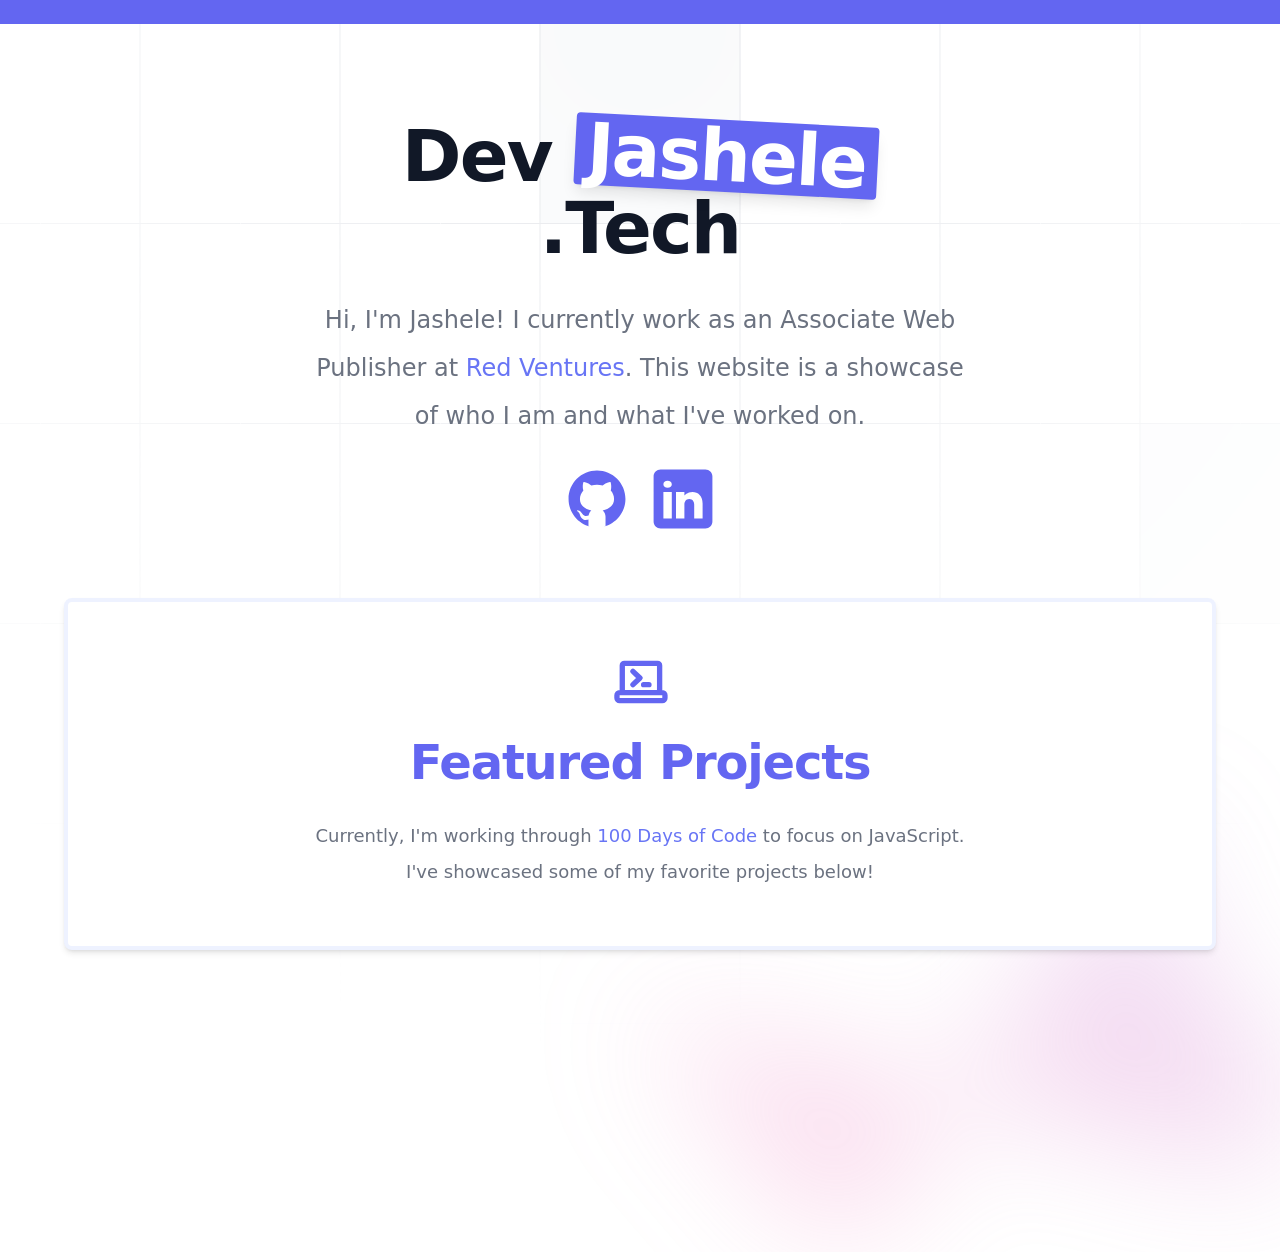
==== index.html @ 691cf8f2 "jashele7" ====
<!DOCTYPE html>
<html lang="en">

<head>
<meta charset="UTF-8">
<meta name="viewport" content="width=device-width, initial-scale=1.0">
<link href="./src/output.css" rel="stylesheet">
</head>

<style>
html a {
color: #6875F5;
}
html a:hover {
color: #4338CA;
}
</style>

<body>

<main class="bg-white">

<div class="h-6 bg-indigo-500 text-white font-bold">
</div>

<div class="relative isolate overflow-hidden bg-white px-6 py-24 sm:py-18 lg:overflow-visible lg:px-0">

<!--background pattern-->
<div class="absolute inset-0 -z-10 overflow-hidden">
<svg class="absolute left-[max(50%,25rem)] top-0 h-[64rem] w-[128rem] -translate-x-1/2 stroke-gray-200 [mask-image:radial-gradient(64rem_64rem_at_top,white,transparent)]"
aria-hidden="true">
<defs>
<pattern id="e813992c-7d03-4cc4-a2bd-151760b470a0" width="200" height="200" x="50%" y="-1"
patternUnits="userSpaceOnUse">
<path d="M100 200V.5M.5 .5H200" fill="none" />
</pattern>
</defs>
<svg x="50%" y="-1" class="overflow-visible fill-gray-50">
<path
d="M-100.5 0h201v201h-201Z M699.5 0h201v201h-201Z M499.5 400h201v201h-201Z M-300.5 600h201v201h-201Z"
stroke-width="0" />
</svg>
<rect width="100%" height="100%" stroke-width="0"
fill="url(#e813992c-7d03-4cc4-a2bd-151760b470a0)" />
</svg>
</div>


<!--header-->
<header class="mx-auto max-w-2xl pb-16">

<div class="text-center">

<h1 class="text-balance text-5xl font-semibold tracking-tight text-gray-900 sm:text-7xl">Dev <span
class="px-3 bg-indigo-500 text-white rounded shadow-lg inline-block transform rotate-3 hover:bg-indigo-600 hover:scale-105 transition duration-300 ease-in-out">Jashele</span> .Tech</h1>

<p class="mt-8 text-pretty text-2xl font-medium text-gray-500 leading-loose">
Hi, I'm Jashele! I currently work as an Associate Web Publisher at <a href="https://www.redventures.com/" target="_blank">Red&nbsp;Ventures</a>.

This website is a showcase of who I am and what I've worked on.

</p>

<!--social icons-->
<div class="flex gap-4 justify-center mt-6">

<!--github-->
<a href="" target="_blank" class="inline-block transform transition duration-300 ease-in-out hover:scale-105">    <svg xmlns="http://www.w3.org/2000/svg"  
class="fill-indigo-500 hover:fill-indigo-600 transition duration-300 ease-in-out" viewBox="0 0 64 64" width="70px" height="70px"><path d="M32 6C17.641 6 6 17.641 6 32c0 12.277 8.512 22.56 19.955 25.286-.592-.141-1.179-.299-1.755-.479V50.85c0 0-.975.325-2.275.325-3.637 0-5.148-3.245-5.525-4.875-.229-.993-.827-1.934-1.469-2.509-.767-.684-1.126-.686-1.131-.92-.01-.491.658-.471.975-.471 1.625 0 2.857 1.729 3.429 2.623 1.417 2.207 2.938 2.577 3.721 2.577.975 0 1.817-.146 2.397-.426.268-1.888 1.108-3.57 2.478-4.774-6.097-1.219-10.4-4.716-10.4-10.4 0-2.928 1.175-5.619 3.133-7.792C19.333 23.641 19 22.494 19 20.625c0-1.235.086-2.751.65-4.225 0 0 3.708.026 7.205 3.338C28.469 19.268 30.196 19 32 19s3.531.268 5.145.738c3.497-3.312 7.205-3.338 7.205-3.338.567 1.474.65 2.99.65 4.225 0 2.015-.268 3.19-.432 3.697C46.466 26.475 47.6 29.124 47.6 32c0 5.684-4.303 9.181-10.4 10.4 1.628 1.43 2.6 3.513 2.6 5.85v8.557c-.576.181-1.162.338-1.755.479C49.488 54.56 58 44.277 58 32 58 17.641 46.359 6 32 6zM33.813 57.93C33.214 57.972 32.61 58 32 58 32.61 58 33.213 57.971 33.813 57.93zM37.786 57.346c-1.164.265-2.357.451-3.575.554C35.429 57.797 36.622 57.61 37.786 57.346zM32 58c-.61 0-1.214-.028-1.813-.07C30.787 57.971 31.39 58 32 58zM29.788 57.9c-1.217-.103-2.411-.289-3.574-.554C27.378 57.61 28.571 57.797 29.788 57.9z"/></svg></a>

<!--linkedin-->
<a href="" target="_blank" class="inline-block transform transition duration-300 ease-in-out hover:scale-105">
<?xml version="1.0"?><svg xmlns="http://www.w3.org/2000/svg"  class="fill-indigo-500 hover:fill-indigo-600 transition duration-300 ease-in-out" viewBox="0 0 50 50" width="70px" height="70px">    <path d="M41,4H9C6.24,4,4,6.24,4,9v32c0,2.76,2.24,5,5,5h32c2.76,0,5-2.24,5-5V9C46,6.24,43.76,4,41,4z M17,20v19h-6V20H17z M11,14.47c0-1.4,1.2-2.47,3-2.47s2.93,1.07,3,2.47c0,1.4-1.12,2.53-3,2.53C12.2,17,11,15.87,11,14.47z M39,39h-6c0,0,0-9.26,0-10 c0-2-1-4-3.5-4.04h-0.08C27,24.96,26,27.02,26,29c0,0.91,0,10,0,10h-6V20h6v2.56c0,0,1.93-2.56,5.81-2.56 c3.97,0,7.19,2.73,7.19,8.26V39z"/></svg>   
</a>

</div>

</div>

</header>


<!--section : featured projects-->
<section class="mx-auto max-w-6xl mb-2 bg-white shadow-md rounded-lg border-4 border-indigo-50 py-12 px-8">

<div class="text-center flex flex-col items-center">

<div class="pb-6">
<svg class="w-16 h-16 text-indigo-500" aria-hidden="true" xmlns="http://www.w3.org/2000/svg" width="24" height="24" fill="none" viewBox="0 0 24 24">
<path stroke="currentColor" stroke-linecap="round" stroke-linejoin="round" stroke-width="2" d="M5.35709 16V5.78571c0-.43393.34822-.78571.77777-.78571H18.5793c.4296 0 .7778.35178.7778.78571V16M5.35709 16h-1c-.55229 0-1 .4477-1 1v1c0 .5523.44771 1 1 1H20.3571c.5523 0 1-.4477 1-1v-1c0-.5523-.4477-1-1-1h-1M5.35709 16H19.3571M9.35709 8l2.62501 2.5L9.35709 13m4.00001 0h2"/>
</svg>
</div>

<h2 class="pb-8 text-balance text-4xl font-semibold tracking-tight text-indigo-500 sm:text-5xl">Featured Projects</h2>

<p class="text-pretty text-lg font-medium text-gray-500 leading-loose pb-2">
Currently, I'm working through <a href="https://github.com/jasheloper/100-days-of-code" target="_blank">100 Days of Code</a> to focus on JavaScript. 
<br>
I've showcased some of my favorite projects below!
</p>


</div>

</section>


<!--background decoration-->
<div class="absolute inset-x-0 top-[calc(100%-13rem)] -z-10 transform-gpu overflow-hidden blur-3xl sm:top-[calc(100%-30rem)]"
aria-hidden="true">
<div class="relative left-[calc(50%+3rem)] aspect-[1155/678] w-[36.125rem] -translate-x-1/2 bg-gradient-to-tr from-[#ff80b5] to-[#9089fc] opacity-30 sm:left-[calc(50%+36rem)] sm:w-[72.1875rem]"
style="clip-path: polygon(74.1% 44.1%, 100% 61.6%, 97.5% 26.9%, 85.5% 0.1%, 80.7% 2%, 72.5% 32.5%, 60.2% 62.4%, 52.4% 68.1%, 47.5% 58.3%, 45.2% 34.5%, 27.5% 76.7%, 0.1% 64.9%, 17.9% 100%, 27.6% 76.8%, 76.1% 97.7%, 74.1% 44.1%)">
</div>
</div>


</div>

</main>
</body>
</html>
---- src/output.css ----
*, ::before, ::after {
  --tw-border-spacing-x: 0;
  --tw-border-spacing-y: 0;
  --tw-translate-x: 0;
  --tw-translate-y: 0;
  --tw-rotate: 0;
  --tw-skew-x: 0;
  --tw-skew-y: 0;
  --tw-scale-x: 1;
  --tw-scale-y: 1;
  --tw-pan-x:  ;
  --tw-pan-y:  ;
  --tw-pinch-zoom:  ;
  --tw-scroll-snap-strictness: proximity;
  --tw-gradient-from-position:  ;
  --tw-gradient-via-position:  ;
  --tw-gradient-to-position:  ;
  --tw-ordinal:  ;
  --tw-slashed-zero:  ;
  --tw-numeric-figure:  ;
  --tw-numeric-spacing:  ;
  --tw-numeric-fraction:  ;
  --tw-ring-inset:  ;
  --tw-ring-offset-width: 0px;
  --tw-ring-offset-color: #fff;
  --tw-ring-color: rgb(59 130 246 / 0.5);
  --tw-ring-offset-shadow: 0 0 #0000;
  --tw-ring-shadow: 0 0 #0000;
  --tw-shadow: 0 0 #0000;
  --tw-shadow-colored: 0 0 #0000;
  --tw-blur:  ;
  --tw-brightness:  ;
  --tw-contrast:  ;
  --tw-grayscale:  ;
  --tw-hue-rotate:  ;
  --tw-invert:  ;
  --tw-saturate:  ;
  --tw-sepia:  ;
  --tw-drop-shadow:  ;
  --tw-backdrop-blur:  ;
  --tw-backdrop-brightness:  ;
  --tw-backdrop-contrast:  ;
  --tw-backdrop-grayscale:  ;
  --tw-backdrop-hue-rotate:  ;
  --tw-backdrop-invert:  ;
  --tw-backdrop-opacity:  ;
  --tw-backdrop-saturate:  ;
  --tw-backdrop-sepia:  ;
  --tw-contain-size:  ;
  --tw-contain-layout:  ;
  --tw-contain-paint:  ;
  --tw-contain-style:  ;
}

::backdrop {
  --tw-border-spacing-x: 0;
  --tw-border-spacing-y: 0;
  --tw-translate-x: 0;
  --tw-translate-y: 0;
  --tw-rotate: 0;
  --tw-skew-x: 0;
  --tw-skew-y: 0;
  --tw-scale-x: 1;
  --tw-scale-y: 1;
  --tw-pan-x:  ;
  --tw-pan-y:  ;
  --tw-pinch-zoom:  ;
  --tw-scroll-snap-strictness: proximity;
  --tw-gradient-from-position:  ;
  --tw-gradient-via-position:  ;
  --tw-gradient-to-position:  ;
  --tw-ordinal:  ;
  --tw-slashed-zero:  ;
  --tw-numeric-figure:  ;
  --tw-numeric-spacing:  ;
  --tw-numeric-fraction:  ;
  --tw-ring-inset:  ;
  --tw-ring-offset-width: 0px;
  --tw-ring-offset-color: #fff;
  --tw-ring-color: rgb(59 130 246 / 0.5);
  --tw-ring-offset-shadow: 0 0 #0000;
  --tw-ring-shadow: 0 0 #0000;
  --tw-shadow: 0 0 #0000;
  --tw-shadow-colored: 0 0 #0000;
  --tw-blur:  ;
  --tw-brightness:  ;
  --tw-contrast:  ;
  --tw-grayscale:  ;
  --tw-hue-rotate:  ;
  --tw-invert:  ;
  --tw-saturate:  ;
  --tw-sepia:  ;
  --tw-drop-shadow:  ;
  --tw-backdrop-blur:  ;
  --tw-backdrop-brightness:  ;
  --tw-backdrop-contrast:  ;
  --tw-backdrop-grayscale:  ;
  --tw-backdrop-hue-rotate:  ;
  --tw-backdrop-invert:  ;
  --tw-backdrop-opacity:  ;
  --tw-backdrop-saturate:  ;
  --tw-backdrop-sepia:  ;
  --tw-contain-size:  ;
  --tw-contain-layout:  ;
  --tw-contain-paint:  ;
  --tw-contain-style:  ;
}

/*
! tailwindcss v3.4.17 | MIT License | https://tailwindcss.com
*/

/*
1. Prevent padding and border from affecting element width. (https://github.com/mozdevs/cssremedy/issues/4)
2. Allow adding a border to an element by just adding a border-width. (https://github.com/tailwindcss/tailwindcss/pull/116)
*/

*,
::before,
::after {
  box-sizing: border-box;
  /* 1 */
  border-width: 0;
  /* 2 */
  border-style: solid;
  /* 2 */
  border-color: #e5e7eb;
  /* 2 */
}

::before,
::after {
  --tw-content: '';
}

/*
1. Use a consistent sensible line-height in all browsers.
2. Prevent adjustments of font size after orientation changes in iOS.
3. Use a more readable tab size.
4. Use the user's configured `sans` font-family by default.
5. Use the user's configured `sans` font-feature-settings by default.
6. Use the user's configured `sans` font-variation-settings by default.
7. Disable tap highlights on iOS
*/

html,
:host {
  line-height: 1.5;
  /* 1 */
  -webkit-text-size-adjust: 100%;
  /* 2 */
  -moz-tab-size: 4;
  /* 3 */
  -o-tab-size: 4;
     tab-size: 4;
  /* 3 */
  font-family: ui-sans-serif, system-ui, sans-serif, "Apple Color Emoji", "Segoe UI Emoji", "Segoe UI Symbol", "Noto Color Emoji";
  /* 4 */
  font-feature-settings: normal;
  /* 5 */
  font-variation-settings: normal;
  /* 6 */
  -webkit-tap-highlight-color: transparent;
  /* 7 */
}

/*
1. Remove the margin in all browsers.
2. Inherit line-height from `html` so users can set them as a class directly on the `html` element.
*/

body {
  margin: 0;
  /* 1 */
  line-height: inherit;
  /* 2 */
}

/*
1. Add the correct height in Firefox.
2. Correct the inheritance of border color in Firefox. (https://bugzilla.mozilla.org/show_bug.cgi?id=190655)
3. Ensure horizontal rules are visible by default.
*/

hr {
  height: 0;
  /* 1 */
  color: inherit;
  /* 2 */
  border-top-width: 1px;
  /* 3 */
}

/*
Add the correct text decoration in Chrome, Edge, and Safari.
*/

abbr:where([title]) {
  -webkit-text-decoration: underline dotted;
          text-decoration: underline dotted;
}

/*
Remove the default font size and weight for headings.
*/

h1,
h2,
h3,
h4,
h5,
h6 {
  font-size: inherit;
  font-weight: inherit;
}

/*
Reset links to optimize for opt-in styling instead of opt-out.
*/

a {
  color: inherit;
  text-decoration: inherit;
}

/*
Add the correct font weight in Edge and Safari.
*/

b,
strong {
  font-weight: bolder;
}

/*
1. Use the user's configured `mono` font-family by default.
2. Use the user's configured `mono` font-feature-settings by default.
3. Use the user's configured `mono` font-variation-settings by default.
4. Correct the odd `em` font sizing in all browsers.
*/

code,
kbd,
samp,
pre {
  font-family: ui-monospace, SFMono-Regular, Menlo, Monaco, Consolas, "Liberation Mono", "Courier New", monospace;
  /* 1 */
  font-feature-settings: normal;
  /* 2 */
  font-variation-settings: normal;
  /* 3 */
  font-size: 1em;
  /* 4 */
}

/*
Add the correct font size in all browsers.
*/

small {
  font-size: 80%;
}

/*
Prevent `sub` and `sup` elements from affecting the line height in all browsers.
*/

sub,
sup {
  font-size: 75%;
  line-height: 0;
  position: relative;
  vertical-align: baseline;
}

sub {
  bottom: -0.25em;
}

sup {
  top: -0.5em;
}

/*
1. Remove text indentation from table contents in Chrome and Safari. (https://bugs.chromium.org/p/chromium/issues/detail?id=999088, https://bugs.webkit.org/show_bug.cgi?id=201297)
2. Correct table border color inheritance in all Chrome and Safari. (https://bugs.chromium.org/p/chromium/issues/detail?id=935729, https://bugs.webkit.org/show_bug.cgi?id=195016)
3. Remove gaps between table borders by default.
*/

table {
  text-indent: 0;
  /* 1 */
  border-color: inherit;
  /* 2 */
  border-collapse: collapse;
  /* 3 */
}

/*
1. Change the font styles in all browsers.
2. Remove the margin in Firefox and Safari.
3. Remove default padding in all browsers.
*/

button,
input,
optgroup,
select,
textarea {
  font-family: inherit;
  /* 1 */
  font-feature-settings: inherit;
  /* 1 */
  font-variation-settings: inherit;
  /* 1 */
  font-size: 100%;
  /* 1 */
  font-weight: inherit;
  /* 1 */
  line-height: inherit;
  /* 1 */
  letter-spacing: inherit;
  /* 1 */
  color: inherit;
  /* 1 */
  margin: 0;
  /* 2 */
  padding: 0;
  /* 3 */
}

/*
Remove the inheritance of text transform in Edge and Firefox.
*/

button,
select {
  text-transform: none;
}

/*
1. Correct the inability to style clickable types in iOS and Safari.
2. Remove default button styles.
*/

button,
input:where([type='button']),
input:where([type='reset']),
input:where([type='submit']) {
  -webkit-appearance: button;
  /* 1 */
  background-color: transparent;
  /* 2 */
  background-image: none;
  /* 2 */
}

/*
Use the modern Firefox focus style for all focusable elements.
*/

:-moz-focusring {
  outline: auto;
}

/*
Remove the additional `:invalid` styles in Firefox. (https://github.com/mozilla/gecko-dev/blob/2f9eacd9d3d995c937b4251a5557d95d494c9be1/layout/style/res/forms.css#L728-L737)
*/

:-moz-ui-invalid {
  box-shadow: none;
}

/*
Add the correct vertical alignment in Chrome and Firefox.
*/

progress {
  vertical-align: baseline;
}

/*
Correct the cursor style of increment and decrement buttons in Safari.
*/

::-webkit-inner-spin-button,
::-webkit-outer-spin-button {
  height: auto;
}

/*
1. Correct the odd appearance in Chrome and Safari.
2. Correct the outline style in Safari.
*/

[type='search'] {
  -webkit-appearance: textfield;
  /* 1 */
  outline-offset: -2px;
  /* 2 */
}

/*
Remove the inner padding in Chrome and Safari on macOS.
*/

::-webkit-search-decoration {
  -webkit-appearance: none;
}

/*
1. Correct the inability to style clickable types in iOS and Safari.
2. Change font properties to `inherit` in Safari.
*/

::-webkit-file-upload-button {
  -webkit-appearance: button;
  /* 1 */
  font: inherit;
  /* 2 */
}

/*
Add the correct display in Chrome and Safari.
*/

summary {
  display: list-item;
}

/*
Removes the default spacing and border for appropriate elements.
*/

blockquote,
dl,
dd,
h1,
h2,
h3,
h4,
h5,
h6,
hr,
figure,
p,
pre {
  margin: 0;
}

fieldset {
  margin: 0;
  padding: 0;
}

legend {
  padding: 0;
}

ol,
ul,
menu {
  list-style: none;
  margin: 0;
  padding: 0;
}

/*
Reset default styling for dialogs.
*/

dialog {
  padding: 0;
}

/*
Prevent resizing textareas horizontally by default.
*/

textarea {
  resize: vertical;
}

/*
1. Reset the default placeholder opacity in Firefox. (https://github.com/tailwindlabs/tailwindcss/issues/3300)
2. Set the default placeholder color to the user's configured gray 400 color.
*/

input::-moz-placeholder, textarea::-moz-placeholder {
  opacity: 1;
  /* 1 */
  color: #9ca3af;
  /* 2 */
}

input::placeholder,
textarea::placeholder {
  opacity: 1;
  /* 1 */
  color: #9ca3af;
  /* 2 */
}

/*
Set the default cursor for buttons.
*/

button,
[role="button"] {
  cursor: pointer;
}

/*
Make sure disabled buttons don't get the pointer cursor.
*/

:disabled {
  cursor: default;
}

/*
1. Make replaced elements `display: block` by default. (https://github.com/mozdevs/cssremedy/issues/14)
2. Add `vertical-align: middle` to align replaced elements more sensibly by default. (https://github.com/jensimmons/cssremedy/issues/14#issuecomment-634934210)
   This can trigger a poorly considered lint error in some tools but is included by design.
*/

img,
svg,
video,
canvas,
audio,
iframe,
embed,
object {
  display: block;
  /* 1 */
  vertical-align: middle;
  /* 2 */
}

/*
Constrain images and videos to the parent width and preserve their intrinsic aspect ratio. (https://github.com/mozdevs/cssremedy/issues/14)
*/

img,
video {
  max-width: 100%;
  height: auto;
}

/* Make elements with the HTML hidden attribute stay hidden by default */

[hidden]:where(:not([hidden="until-found"])) {
  display: none;
}

.sr-only {
  position: absolute;
  width: 1px;
  height: 1px;
  padding: 0;
  margin: -1px;
  overflow: hidden;
  clip: rect(0, 0, 0, 0);
  white-space: nowrap;
  border-width: 0;
}

.pointer-events-none {
  pointer-events: none;
}

.fixed {
  position: fixed;
}

.absolute {
  position: absolute;
}

.relative {
  position: relative;
}

.sticky {
  position: sticky;
}

.inset-0 {
  inset: 0px;
}

.inset-x-0 {
  left: 0px;
  right: 0px;
}

.inset-y-0 {
  top: 0px;
  bottom: 0px;
}

.bottom-2\.5 {
  bottom: 0.625rem;
}

.end-2\.5 {
  inset-inline-end: 0.625rem;
}

.left-0 {
  left: 0px;
}

.left-\[calc\(50\%\+3rem\)\] {
  left: calc(50% + 3rem);
}

.left-\[max\(50\%\2c 25rem\)\] {
  left: max(50%,25rem);
}

.start-0 {
  inset-inline-start: 0px;
}

.top-0 {
  top: 0px;
}

.top-\[calc\(100\%-13rem\)\] {
  top: calc(100% - 13rem);
}

.bottom-0 {
  bottom: 0px;
}

.right-0 {
  right: 0px;
}

.isolate {
  isolation: isolate;
}

.-z-10 {
  z-index: -10;
}

.z-0 {
  z-index: 0;
}

.z-10 {
  z-index: 10;
}

.z-20 {
  z-index: 20;
}

.mx-auto {
  margin-left: auto;
  margin-right: auto;
}

.my-8 {
  margin-top: 2rem;
  margin-bottom: 2rem;
}

.mb-2 {
  margin-bottom: 0.5rem;
}

.mb-4 {
  margin-bottom: 1rem;
}

.mb-7 {
  margin-bottom: 1.75rem;
}

.mb-8 {
  margin-bottom: 2rem;
}

.me-3 {
  margin-inline-end: 0.75rem;
}

.ms-2 {
  margin-inline-start: 0.5rem;
}

.mt-8 {
  margin-top: 2rem;
}

.mt-\[-4rem\] {
  margin-top: -4rem;
}

.-mt-1 {
  margin-top: -0.25rem;
}

.mt-10 {
  margin-top: 2.5rem;
}

.mt-16 {
  margin-top: 4rem;
}

.mt-4 {
  margin-top: 1rem;
}

.mt-6 {
  margin-top: 1.5rem;
}

.block {
  display: block;
}

.inline-block {
  display: inline-block;
}

.flex {
  display: flex;
}

.inline-flex {
  display: inline-flex;
}

.hidden {
  display: none;
}

.aspect-\[1155\/678\] {
  aspect-ratio: 1155/678;
}

.h-2\.5 {
  height: 0.625rem;
}

.h-4 {
  height: 1rem;
}

.h-\[64rem\] {
  height: 64rem;
}

.h-full {
  height: 100%;
}

.h-6 {
  height: 1.5rem;
}

.h-16 {
  height: 4rem;
}

.h-14 {
  height: 3.5rem;
}

.h-24 {
  height: 6rem;
}

.h-auto {
  height: auto;
}

.h-8 {
  height: 2rem;
}

.h-0\.5 {
  height: 0.125rem;
}

.h-3 {
  height: 0.75rem;
}

.h-12 {
  height: 3rem;
}

.h-20 {
  height: 5rem;
}

.h-40 {
  height: 10rem;
}

.h-5 {
  height: 1.25rem;
}

.h-2 {
  height: 0.5rem;
}

.h-10 {
  height: 2.5rem;
}

.h-11 {
  height: 2.75rem;
}

.h-\[44rem\] {
  height: 44rem;
}

.h-7 {
  height: 1.75rem;
}

.w-2\.5 {
  width: 0.625rem;
}

.w-4 {
  width: 1rem;
}

.w-\[128rem\] {
  width: 128rem;
}

.w-\[36\.125rem\] {
  width: 36.125rem;
}

.w-full {
  width: 100%;
}

.w-6 {
  width: 1.5rem;
}

.w-16 {
  width: 4rem;
}

.w-14 {
  width: 3.5rem;
}

.w-8 {
  width: 2rem;
}

.w-80 {
  width: 20rem;
}

.w-10 {
  width: 2.5rem;
}

.w-1 {
  width: 0.25rem;
}

.w-5 {
  width: 1.25rem;
}

.w-7 {
  width: 1.75rem;
}

.w-9 {
  width: 2.25rem;
}

.w-12 {
  width: 3rem;
}

.w-20 {
  width: 5rem;
}

.max-w-2xl {
  max-width: 42rem;
}

.max-w-4xl {
  max-width: 56rem;
}

.max-w-md {
  max-width: 28rem;
}

.max-w-screen-xl {
  max-width: 1280px;
}

.max-w-7xl {
  max-width: 80rem;
}

.max-w-24 {
  max-width: 6rem;
}

.max-w-5xl {
  max-width: 64rem;
}

.max-w-6xl {
  max-width: 72rem;
}

.max-w-xl {
  max-width: 36rem;
}

.-translate-x-1\/2 {
  --tw-translate-x: -50%;
  transform: translate(var(--tw-translate-x), var(--tw-translate-y)) rotate(var(--tw-rotate)) skewX(var(--tw-skew-x)) skewY(var(--tw-skew-y)) scaleX(var(--tw-scale-x)) scaleY(var(--tw-scale-y));
}

.translate-y-6 {
  --tw-translate-y: 1.5rem;
  transform: translate(var(--tw-translate-x), var(--tw-translate-y)) rotate(var(--tw-rotate)) skewX(var(--tw-skew-x)) skewY(var(--tw-skew-y)) scaleX(var(--tw-scale-x)) scaleY(var(--tw-scale-y));
}

.rotate-1 {
  --tw-rotate: 1deg;
  transform: translate(var(--tw-translate-x), var(--tw-translate-y)) rotate(var(--tw-rotate)) skewX(var(--tw-skew-x)) skewY(var(--tw-skew-y)) scaleX(var(--tw-scale-x)) scaleY(var(--tw-scale-y));
}

.rotate-45 {
  --tw-rotate: 45deg;
  transform: translate(var(--tw-translate-x), var(--tw-translate-y)) rotate(var(--tw-rotate)) skewX(var(--tw-skew-x)) skewY(var(--tw-skew-y)) scaleX(var(--tw-scale-x)) scaleY(var(--tw-scale-y));
}

.rotate-2 {
  --tw-rotate: 2deg;
  transform: translate(var(--tw-translate-x), var(--tw-translate-y)) rotate(var(--tw-rotate)) skewX(var(--tw-skew-x)) skewY(var(--tw-skew-y)) scaleX(var(--tw-scale-x)) scaleY(var(--tw-scale-y));
}

.rotate-3 {
  --tw-rotate: 3deg;
  transform: translate(var(--tw-translate-x), var(--tw-translate-y)) rotate(var(--tw-rotate)) skewX(var(--tw-skew-x)) skewY(var(--tw-skew-y)) scaleX(var(--tw-scale-x)) scaleY(var(--tw-scale-y));
}

.rotate-12 {
  --tw-rotate: 12deg;
  transform: translate(var(--tw-translate-x), var(--tw-translate-y)) rotate(var(--tw-rotate)) skewX(var(--tw-skew-x)) skewY(var(--tw-skew-y)) scaleX(var(--tw-scale-x)) scaleY(var(--tw-scale-y));
}

.rotate-\[12\] {
  --tw-rotate: 12;
  transform: translate(var(--tw-translate-x), var(--tw-translate-y)) rotate(var(--tw-rotate)) skewX(var(--tw-skew-x)) skewY(var(--tw-skew-y)) scaleX(var(--tw-scale-x)) scaleY(var(--tw-scale-y));
}

.rotate-\[12px\] {
  --tw-rotate: 12px;
  transform: translate(var(--tw-translate-x), var(--tw-translate-y)) rotate(var(--tw-rotate)) skewX(var(--tw-skew-x)) skewY(var(--tw-skew-y)) scaleX(var(--tw-scale-x)) scaleY(var(--tw-scale-y));
}

.skew-y-2 {
  --tw-skew-y: 2deg;
  transform: translate(var(--tw-translate-x), var(--tw-translate-y)) rotate(var(--tw-rotate)) skewX(var(--tw-skew-x)) skewY(var(--tw-skew-y)) scaleX(var(--tw-scale-x)) scaleY(var(--tw-scale-y));
}

.transform {
  transform: translate(var(--tw-translate-x), var(--tw-translate-y)) rotate(var(--tw-rotate)) skewX(var(--tw-skew-x)) skewY(var(--tw-skew-y)) scaleX(var(--tw-scale-x)) scaleY(var(--tw-scale-y));
}

.transform-gpu {
  transform: translate3d(var(--tw-translate-x), var(--tw-translate-y), 0) rotate(var(--tw-rotate)) skewX(var(--tw-skew-x)) skewY(var(--tw-skew-y)) scaleX(var(--tw-scale-x)) scaleY(var(--tw-scale-y));
}

.flex-col {
  flex-direction: column;
}

.content-center {
  align-content: center;
}

.items-center {
  align-items: center;
}

.justify-center {
  justify-content: center;
}

.justify-between {
  justify-content: space-between;
}

.gap-4 {
  gap: 1rem;
}

.gap-5 {
  gap: 1.25rem;
}

.gap-3 {
  gap: 0.75rem;
}

.divide-x-4 > :not([hidden]) ~ :not([hidden]) {
  --tw-divide-x-reverse: 0;
  border-right-width: calc(4px * var(--tw-divide-x-reverse));
  border-left-width: calc(4px * calc(1 - var(--tw-divide-x-reverse)));
}

.divide-x-8 > :not([hidden]) ~ :not([hidden]) {
  --tw-divide-x-reverse: 0;
  border-right-width: calc(8px * var(--tw-divide-x-reverse));
  border-left-width: calc(8px * calc(1 - var(--tw-divide-x-reverse)));
}

.divide-y-8 > :not([hidden]) ~ :not([hidden]) {
  --tw-divide-y-reverse: 0;
  border-top-width: calc(8px * calc(1 - var(--tw-divide-y-reverse)));
  border-bottom-width: calc(8px * var(--tw-divide-y-reverse));
}

.divide-dotted > :not([hidden]) ~ :not([hidden]) {
  border-style: dotted;
}

.overflow-hidden {
  overflow: hidden;
}

.overflow-visible {
  overflow: visible;
}

.text-balance {
  text-wrap: balance;
}

.text-pretty {
  text-wrap: pretty;
}

.rounded {
  border-radius: 0.25rem;
}

.rounded-full {
  border-radius: 9999px;
}

.rounded-lg {
  border-radius: 0.5rem;
}

.border {
  border-width: 1px;
}

.border-4 {
  border-width: 4px;
}

.border-2 {
  border-width: 2px;
}

.border-t {
  border-top-width: 1px;
}

.border-gray-300 {
  --tw-border-opacity: 1;
  border-color: rgb(209 213 219 / var(--tw-border-opacity, 1));
}

.border-indigo-50 {
  --tw-border-opacity: 1;
  border-color: rgb(238 242 255 / var(--tw-border-opacity, 1));
}

.border-indigo-500 {
  --tw-border-opacity: 1;
  border-color: rgb(99 102 241 / var(--tw-border-opacity, 1));
}

.border-indigo-900 {
  --tw-border-opacity: 1;
  border-color: rgb(49 46 129 / var(--tw-border-opacity, 1));
}

.border-indigo-800 {
  --tw-border-opacity: 1;
  border-color: rgb(55 48 163 / var(--tw-border-opacity, 1));
}

.border-indigo-700 {
  --tw-border-opacity: 1;
  border-color: rgb(67 56 202 / var(--tw-border-opacity, 1));
}

.border-indigo-600 {
  --tw-border-opacity: 1;
  border-color: rgb(79 70 229 / var(--tw-border-opacity, 1));
}

.border-indigo-200 {
  --tw-border-opacity: 1;
  border-color: rgb(199 210 254 / var(--tw-border-opacity, 1));
}

.border-indigo-300 {
  --tw-border-opacity: 1;
  border-color: rgb(165 180 252 / var(--tw-border-opacity, 1));
}

.border-indigo-400 {
  --tw-border-opacity: 1;
  border-color: rgb(129 140 248 / var(--tw-border-opacity, 1));
}

.bg-blue-100 {
  --tw-bg-opacity: 1;
  background-color: rgb(219 234 254 / var(--tw-bg-opacity, 1));
}

.bg-blue-600 {
  --tw-bg-opacity: 1;
  background-color: rgb(37 99 235 / var(--tw-bg-opacity, 1));
}

.bg-blue-700 {
  --tw-bg-opacity: 1;
  background-color: rgb(29 78 216 / var(--tw-bg-opacity, 1));
}

.bg-gray-900 {
  --tw-bg-opacity: 1;
  background-color: rgb(17 24 39 / var(--tw-bg-opacity, 1));
}

.bg-white {
  --tw-bg-opacity: 1;
  background-color: rgb(255 255 255 / var(--tw-bg-opacity, 1));
}

.bg-indigo-500 {
  --tw-bg-opacity: 1;
  background-color: rgb(99 102 241 / var(--tw-bg-opacity, 1));
}

.bg-indigo-50 {
  --tw-bg-opacity: 1;
  background-color: rgb(238 242 255 / var(--tw-bg-opacity, 1));
}

.bg-indigo-900 {
  --tw-bg-opacity: 1;
  background-color: rgb(49 46 129 / var(--tw-bg-opacity, 1));
}

.bg-indigo-400 {
  --tw-bg-opacity: 1;
  background-color: rgb(129 140 248 / var(--tw-bg-opacity, 1));
}

.bg-indigo-600 {
  --tw-bg-opacity: 1;
  background-color: rgb(79 70 229 / var(--tw-bg-opacity, 1));
}

.bg-indigo-700 {
  --tw-bg-opacity: 1;
  background-color: rgb(67 56 202 / var(--tw-bg-opacity, 1));
}

.bg-slate-100 {
  --tw-bg-opacity: 1;
  background-color: rgb(241 245 249 / var(--tw-bg-opacity, 1));
}

.bg-slate-900 {
  --tw-bg-opacity: 1;
  background-color: rgb(15 23 42 / var(--tw-bg-opacity, 1));
}

.bg-gray-200 {
  --tw-bg-opacity: 1;
  background-color: rgb(229 231 235 / var(--tw-bg-opacity, 1));
}

.bg-blue-500 {
  --tw-bg-opacity: 1;
  background-color: rgb(59 130 246 / var(--tw-bg-opacity, 1));
}

.bg-slate-500 {
  --tw-bg-opacity: 1;
  background-color: rgb(100 116 139 / var(--tw-bg-opacity, 1));
}

.bg-slate-600 {
  --tw-bg-opacity: 1;
  background-color: rgb(71 85 105 / var(--tw-bg-opacity, 1));
}

.bg-indigo-300 {
  --tw-bg-opacity: 1;
  background-color: rgb(165 180 252 / var(--tw-bg-opacity, 1));
}

.bg-indigo-800 {
  --tw-bg-opacity: 1;
  background-color: rgb(55 48 163 / var(--tw-bg-opacity, 1));
}

.bg-slate-800 {
  --tw-bg-opacity: 1;
  background-color: rgb(30 41 59 / var(--tw-bg-opacity, 1));
}

.bg-slate-700 {
  --tw-bg-opacity: 1;
  background-color: rgb(51 65 85 / var(--tw-bg-opacity, 1));
}

.bg-slate-300 {
  --tw-bg-opacity: 1;
  background-color: rgb(203 213 225 / var(--tw-bg-opacity, 1));
}

.bg-\[url\(\'https\:\/\/flowbite\.s3\.amazonaws\.com\/docs\/jumbotron\/hero-pattern\.svg\'\)\] {
  background-image: url('https://flowbite.s3.amazonaws.com/docs/jumbotron/hero-pattern.svg');
}

.bg-gradient-to-b {
  background-image: linear-gradient(to bottom, var(--tw-gradient-stops));
}

.bg-gradient-to-tr {
  background-image: linear-gradient(to top right, var(--tw-gradient-stops));
}

.bg-gradient-to-r {
  background-image: linear-gradient(to right, var(--tw-gradient-stops));
}

.bg-gradient-to-t {
  background-image: linear-gradient(to top, var(--tw-gradient-stops));
}

.from-\[\#ff80b5\] {
  --tw-gradient-from: #ff80b5 var(--tw-gradient-from-position);
  --tw-gradient-to: rgb(255 128 181 / 0) var(--tw-gradient-to-position);
  --tw-gradient-stops: var(--tw-gradient-from), var(--tw-gradient-to);
}

.from-blue-50 {
  --tw-gradient-from: #eff6ff var(--tw-gradient-from-position);
  --tw-gradient-to: rgb(239 246 255 / 0) var(--tw-gradient-to-position);
  --tw-gradient-stops: var(--tw-gradient-from), var(--tw-gradient-to);
}

.from-sky-400 {
  --tw-gradient-from: #38bdf8 var(--tw-gradient-from-position);
  --tw-gradient-to: rgb(56 189 248 / 0) var(--tw-gradient-to-position);
  --tw-gradient-stops: var(--tw-gradient-from), var(--tw-gradient-to);
}

.from-cyan-500 {
  --tw-gradient-from: #06b6d4 var(--tw-gradient-from-position);
  --tw-gradient-to: rgb(6 182 212 / 0) var(--tw-gradient-to-position);
  --tw-gradient-stops: var(--tw-gradient-from), var(--tw-gradient-to);
}

.from-indigo-500 {
  --tw-gradient-from: #6366f1 var(--tw-gradient-from-position);
  --tw-gradient-to: rgb(99 102 241 / 0) var(--tw-gradient-to-position);
  --tw-gradient-stops: var(--tw-gradient-from), var(--tw-gradient-to);
}

.from-indigo-400 {
  --tw-gradient-from: #818cf8 var(--tw-gradient-from-position);
  --tw-gradient-to: rgb(129 140 248 / 0) var(--tw-gradient-to-position);
  --tw-gradient-stops: var(--tw-gradient-from), var(--tw-gradient-to);
}

.from-violet-600 {
  --tw-gradient-from: #7c3aed var(--tw-gradient-from-position);
  --tw-gradient-to: rgb(124 58 237 / 0) var(--tw-gradient-to-position);
  --tw-gradient-stops: var(--tw-gradient-from), var(--tw-gradient-to);
}

.from-violet-400 {
  --tw-gradient-from: #a78bfa var(--tw-gradient-from-position);
  --tw-gradient-to: rgb(167 139 250 / 0) var(--tw-gradient-to-position);
  --tw-gradient-stops: var(--tw-gradient-from), var(--tw-gradient-to);
}

.from-indigo-600 {
  --tw-gradient-from: #4f46e5 var(--tw-gradient-from-position);
  --tw-gradient-to: rgb(79 70 229 / 0) var(--tw-gradient-to-position);
  --tw-gradient-stops: var(--tw-gradient-from), var(--tw-gradient-to);
}

.via-purple-500 {
  --tw-gradient-to: rgb(168 85 247 / 0)  var(--tw-gradient-to-position);
  --tw-gradient-stops: var(--tw-gradient-from), #a855f7 var(--tw-gradient-via-position), var(--tw-gradient-to);
}

.to-\[\#9089fc\] {
  --tw-gradient-to: #9089fc var(--tw-gradient-to-position);
}

.to-transparent {
  --tw-gradient-to: transparent var(--tw-gradient-to-position);
}

.to-emerald-600 {
  --tw-gradient-to: #059669 var(--tw-gradient-to-position);
}

.to-blue-500 {
  --tw-gradient-to: #3b82f6 var(--tw-gradient-to-position);
}

.to-pink-500 {
  --tw-gradient-to: #ec4899 var(--tw-gradient-to-position);
}

.to-indigo-600 {
  --tw-gradient-to: #4f46e5 var(--tw-gradient-to-position);
}

.box-decoration-slice {
  -webkit-box-decoration-break: slice;
          box-decoration-break: slice;
}

.bg-clip-text {
  -webkit-background-clip: text;
          background-clip: text;
}

.fill-gray-50 {
  fill: #f9fafb;
}

.fill-indigo-500 {
  fill: #6366f1;
}

.fill-indigo-700 {
  fill: #4338ca;
}

.fill-indigo-800 {
  fill: #3730a3;
}

.fill-indigo-900 {
  fill: #312e81;
}

.fill-indigo-400 {
  fill: #818cf8;
}

.fill-indigo-300 {
  fill: #a5b4fc;
}

.fill-indigo-200 {
  fill: #c7d2fe;
}

.fill-indigo-100 {
  fill: #e0e7ff;
}

.fill-slate-900 {
  fill: #0f172a;
}

.fill-slate-100 {
  fill: #f1f5f9;
}

.fill-slate-400 {
  fill: #94a3b8;
}

.fill-slate-700 {
  fill: #334155;
}

.fill-indigo-600 {
  fill: #4f46e5;
}

.fill-transparent {
  fill: transparent;
}

.fill-none {
  fill: none;
}

.stroke-gray-200 {
  stroke: #e5e7eb;
}

.stroke-indigo-500 {
  stroke: #6366f1;
}

.stroke-indigo-800 {
  stroke: #3730a3;
}

.stroke-indigo-700 {
  stroke: #4338ca;
}

.stroke-indigo-900 {
  stroke: #312e81;
}

.stroke-indigo-600 {
  stroke: #4f46e5;
}

.stroke-black {
  stroke: #000;
}

.stroke-2 {
  stroke-width: 2;
}

.p-4 {
  padding: 1rem;
}

.p-8 {
  padding: 2rem;
}

.p-5 {
  padding: 1.25rem;
}

.p-6 {
  padding: 1.5rem;
}

.p-2 {
  padding: 0.5rem;
}

.px-1 {
  padding-left: 0.25rem;
  padding-right: 0.25rem;
}

.px-3 {
  padding-left: 0.75rem;
  padding-right: 0.75rem;
}

.px-4 {
  padding-left: 1rem;
  padding-right: 1rem;
}

.px-6 {
  padding-left: 1.5rem;
  padding-right: 1.5rem;
}

.px-8 {
  padding-left: 2rem;
  padding-right: 2rem;
}

.py-1 {
  padding-top: 0.25rem;
  padding-bottom: 0.25rem;
}

.py-1\.5 {
  padding-top: 0.375rem;
  padding-bottom: 0.375rem;
}

.py-12 {
  padding-top: 3rem;
  padding-bottom: 3rem;
}

.py-2 {
  padding-top: 0.5rem;
  padding-bottom: 0.5rem;
}

.py-24 {
  padding-top: 6rem;
  padding-bottom: 6rem;
}

.py-8 {
  padding-top: 2rem;
  padding-bottom: 2rem;
}

.py-16 {
  padding-top: 4rem;
  padding-bottom: 4rem;
}

.py-10 {
  padding-top: 2.5rem;
  padding-bottom: 2.5rem;
}

.px-2 {
  padding-left: 0.5rem;
  padding-right: 0.5rem;
}

.px-16 {
  padding-left: 4rem;
  padding-right: 4rem;
}

.py-32 {
  padding-top: 8rem;
  padding-bottom: 8rem;
}

.pb-16 {
  padding-bottom: 4rem;
}

.pb-2 {
  padding-bottom: 0.5rem;
}

.pb-8 {
  padding-bottom: 2rem;
}

.pe-4 {
  padding-inline-end: 1rem;
}

.ps-10 {
  padding-inline-start: 2.5rem;
}

.ps-3\.5 {
  padding-inline-start: 0.875rem;
}

.pb-4 {
  padding-bottom: 1rem;
}

.pb-5 {
  padding-bottom: 1.25rem;
}

.pb-6 {
  padding-bottom: 1.5rem;
}

.pt-12 {
  padding-top: 3rem;
}

.pb-24 {
  padding-bottom: 6rem;
}

.pt-32 {
  padding-top: 8rem;
}

.pt-40 {
  padding-top: 10rem;
}

.pt-8 {
  padding-top: 2rem;
}

.pb-1 {
  padding-bottom: 0.25rem;
}

.text-center {
  text-align: center;
}

.text-4xl {
  font-size: 2.25rem;
  line-height: 2.5rem;
}

.text-5xl {
  font-size: 3rem;
  line-height: 1;
}

.text-lg {
  font-size: 1.125rem;
  line-height: 1.75rem;
}

.text-sm {
  font-size: 0.875rem;
  line-height: 1.25rem;
}

.text-xs {
  font-size: 0.75rem;
  line-height: 1rem;
}

.text-3xl {
  font-size: 1.875rem;
  line-height: 2.25rem;
}

.text-6xl {
  font-size: 3.75rem;
  line-height: 1;
}

.text-xl {
  font-size: 1.25rem;
  line-height: 1.75rem;
}

.text-2xl {
  font-size: 1.5rem;
  line-height: 2rem;
}

.font-extrabold {
  font-weight: 800;
}

.font-medium {
  font-weight: 500;
}

.font-normal {
  font-weight: 400;
}

.font-semibold {
  font-weight: 600;
}

.font-bold {
  font-weight: 700;
}

.leading-loose {
  line-height: 2;
}

.leading-none {
  line-height: 1;
}

.tracking-tight {
  letter-spacing: -0.025em;
}

.text-blue-700 {
  --tw-text-opacity: 1;
  color: rgb(29 78 216 / var(--tw-text-opacity, 1));
}

.text-gray-500 {
  --tw-text-opacity: 1;
  color: rgb(107 114 128 / var(--tw-text-opacity, 1));
}

.text-gray-900 {
  --tw-text-opacity: 1;
  color: rgb(17 24 39 / var(--tw-text-opacity, 1));
}

.text-indigo-500 {
  --tw-text-opacity: 1;
  color: rgb(99 102 241 / var(--tw-text-opacity, 1));
}

.text-white {
  --tw-text-opacity: 1;
  color: rgb(255 255 255 / var(--tw-text-opacity, 1));
}

.text-gray-800 {
  --tw-text-opacity: 1;
  color: rgb(31 41 55 / var(--tw-text-opacity, 1));
}

.text-indigo-800 {
  --tw-text-opacity: 1;
  color: rgb(55 48 163 / var(--tw-text-opacity, 1));
}

.text-indigo-700 {
  --tw-text-opacity: 1;
  color: rgb(67 56 202 / var(--tw-text-opacity, 1));
}

.text-indigo-300 {
  --tw-text-opacity: 1;
  color: rgb(165 180 252 / var(--tw-text-opacity, 1));
}

.text-indigo-400 {
  --tw-text-opacity: 1;
  color: rgb(129 140 248 / var(--tw-text-opacity, 1));
}

.text-slate-400 {
  --tw-text-opacity: 1;
  color: rgb(148 163 184 / var(--tw-text-opacity, 1));
}

.text-slate-500 {
  --tw-text-opacity: 1;
  color: rgb(100 116 139 / var(--tw-text-opacity, 1));
}

.text-indigo-900 {
  --tw-text-opacity: 1;
  color: rgb(49 46 129 / var(--tw-text-opacity, 1));
}

.text-transparent {
  color: transparent;
}

.underline {
  text-decoration-line: underline;
}

.decoration-indigo-500 {
  text-decoration-color: #6366f1;
}

.decoration-wavy {
  text-decoration-style: wavy;
}

.decoration-2 {
  text-decoration-thickness: 2px;
}

.opacity-30 {
  opacity: 0.3;
}

.shadow-md {
  --tw-shadow: 0 4px 6px -1px rgb(0 0 0 / 0.1), 0 2px 4px -2px rgb(0 0 0 / 0.1);
  --tw-shadow-colored: 0 4px 6px -1px var(--tw-shadow-color), 0 2px 4px -2px var(--tw-shadow-color);
  box-shadow: var(--tw-ring-offset-shadow, 0 0 #0000), var(--tw-ring-shadow, 0 0 #0000), var(--tw-shadow);
}

.shadow-sm {
  --tw-shadow: 0 1px 2px 0 rgb(0 0 0 / 0.05);
  --tw-shadow-colored: 0 1px 2px 0 var(--tw-shadow-color);
  box-shadow: var(--tw-ring-offset-shadow, 0 0 #0000), var(--tw-ring-shadow, 0 0 #0000), var(--tw-shadow);
}

.shadow-lg {
  --tw-shadow: 0 10px 15px -3px rgb(0 0 0 / 0.1), 0 4px 6px -4px rgb(0 0 0 / 0.1);
  --tw-shadow-colored: 0 10px 15px -3px var(--tw-shadow-color), 0 4px 6px -4px var(--tw-shadow-color);
  box-shadow: var(--tw-ring-offset-shadow, 0 0 #0000), var(--tw-ring-shadow, 0 0 #0000), var(--tw-shadow);
}

.blur-3xl {
  --tw-blur: blur(64px);
  filter: var(--tw-blur) var(--tw-brightness) var(--tw-contrast) var(--tw-grayscale) var(--tw-hue-rotate) var(--tw-invert) var(--tw-saturate) var(--tw-sepia) var(--tw-drop-shadow);
}

.transition {
  transition-property: color, background-color, border-color, text-decoration-color, fill, stroke, opacity, box-shadow, transform, filter, -webkit-backdrop-filter;
  transition-property: color, background-color, border-color, text-decoration-color, fill, stroke, opacity, box-shadow, transform, filter, backdrop-filter;
  transition-property: color, background-color, border-color, text-decoration-color, fill, stroke, opacity, box-shadow, transform, filter, backdrop-filter, -webkit-backdrop-filter;
  transition-timing-function: cubic-bezier(0.4, 0, 0.2, 1);
  transition-duration: 150ms;
}

.duration-300 {
  transition-duration: 300ms;
}

.ease-in-out {
  transition-timing-function: cubic-bezier(0.4, 0, 0.2, 1);
}

.\[mask-image\:radial-gradient\(64rem_64rem_at_top\2c white\2c transparent\)\] {
  -webkit-mask-image: radial-gradient(64rem 64rem at top,white,transparent);
          mask-image: radial-gradient(64rem 64rem at top,white,transparent);
}

.hover\:scale-105:hover {
  --tw-scale-x: 1.05;
  --tw-scale-y: 1.05;
  transform: translate(var(--tw-translate-x), var(--tw-translate-y)) rotate(var(--tw-rotate)) skewX(var(--tw-skew-x)) skewY(var(--tw-skew-y)) scaleX(var(--tw-scale-x)) scaleY(var(--tw-scale-y));
}

.hover\:bg-blue-200:hover {
  --tw-bg-opacity: 1;
  background-color: rgb(191 219 254 / var(--tw-bg-opacity, 1));
}

.hover\:bg-blue-800:hover {
  --tw-bg-opacity: 1;
  background-color: rgb(30 64 175 / var(--tw-bg-opacity, 1));
}

.hover\:bg-indigo-600:hover {
  --tw-bg-opacity: 1;
  background-color: rgb(79 70 229 / var(--tw-bg-opacity, 1));
}

.hover\:fill-indigo-600:hover {
  fill: #4f46e5;
}

.focus\:border-blue-500:focus {
  --tw-border-opacity: 1;
  border-color: rgb(59 130 246 / var(--tw-border-opacity, 1));
}

.focus\:outline-none:focus {
  outline: 2px solid transparent;
  outline-offset: 2px;
}

.focus\:ring-4:focus {
  --tw-ring-offset-shadow: var(--tw-ring-inset) 0 0 0 var(--tw-ring-offset-width) var(--tw-ring-offset-color);
  --tw-ring-shadow: var(--tw-ring-inset) 0 0 0 calc(4px + var(--tw-ring-offset-width)) var(--tw-ring-color);
  box-shadow: var(--tw-ring-offset-shadow), var(--tw-ring-shadow), var(--tw-shadow, 0 0 #0000);
}

.focus\:ring-blue-300:focus {
  --tw-ring-opacity: 1;
  --tw-ring-color: rgb(147 197 253 / var(--tw-ring-opacity, 1));
}

.focus\:ring-blue-500:focus {
  --tw-ring-opacity: 1;
  --tw-ring-color: rgb(59 130 246 / var(--tw-ring-opacity, 1));
}

@media (min-width: 640px) {
  .sm\:left-\[calc\(50\%\+36rem\)\] {
    left: calc(50% + 36rem);
  }

  .sm\:top-\[calc\(100\%-30rem\)\] {
    top: calc(100% - 30rem);
  }

  .sm\:h-24 {
    height: 6rem;
  }

  .sm\:h-32 {
    height: 8rem;
  }

  .sm\:w-\[72\.1875rem\] {
    width: 72.1875rem;
  }

  .sm\:px-16 {
    padding-left: 4rem;
    padding-right: 4rem;
  }

  .sm\:py-32 {
    padding-top: 8rem;
    padding-bottom: 8rem;
  }

  .sm\:py-16 {
    padding-top: 4rem;
    padding-bottom: 4rem;
  }

  .sm\:py-1 {
    padding-top: 0.25rem;
    padding-bottom: 0.25rem;
  }

  .sm\:text-5xl {
    font-size: 3rem;
    line-height: 1;
  }

  .sm\:text-7xl {
    font-size: 4.5rem;
    line-height: 1;
  }
}

@media (min-width: 768px) {
  .md\:h-32 {
    height: 8rem;
  }

  .md\:text-5xl {
    font-size: 3rem;
    line-height: 1;
  }
}

@media (min-width: 1024px) {
  .lg\:overflow-visible {
    overflow: visible;
  }

  .lg\:px-0 {
    padding-left: 0px;
    padding-right: 0px;
  }

  .lg\:px-48 {
    padding-left: 12rem;
    padding-right: 12rem;
  }

  .lg\:py-16 {
    padding-top: 4rem;
    padding-bottom: 4rem;
  }

  .lg\:text-6xl {
    font-size: 3.75rem;
    line-height: 1;
  }

  .lg\:text-xl {
    font-size: 1.25rem;
    line-height: 1.75rem;
  }
}

.rtl\:inset-x-0:where([dir="rtl"], [dir="rtl"] *) {
  left: 0px;
  right: 0px;
}

.rtl\:rotate-180:where([dir="rtl"], [dir="rtl"] *) {
  --tw-rotate: 180deg;
  transform: translate(var(--tw-translate-x), var(--tw-translate-y)) rotate(var(--tw-rotate)) skewX(var(--tw-skew-x)) skewY(var(--tw-skew-y)) scaleX(var(--tw-scale-x)) scaleY(var(--tw-scale-y));
}

@media (prefers-color-scheme: dark) {
  .dark\:border-gray-700 {
    --tw-border-opacity: 1;
    border-color: rgb(55 65 81 / var(--tw-border-opacity, 1));
  }

  .dark\:bg-blue-600 {
    --tw-bg-opacity: 1;
    background-color: rgb(37 99 235 / var(--tw-bg-opacity, 1));
  }

  .dark\:bg-blue-900 {
    --tw-bg-opacity: 1;
    background-color: rgb(30 58 138 / var(--tw-bg-opacity, 1));
  }

  .dark\:bg-gray-800 {
    --tw-bg-opacity: 1;
    background-color: rgb(31 41 55 / var(--tw-bg-opacity, 1));
  }

  .dark\:bg-gray-900 {
    --tw-bg-opacity: 1;
    background-color: rgb(17 24 39 / var(--tw-bg-opacity, 1));
  }

  .dark\:bg-blue-500 {
    --tw-bg-opacity: 1;
    background-color: rgb(59 130 246 / var(--tw-bg-opacity, 1));
  }

  .dark\:bg-\[url\(\'https\:\/\/flowbite\.s3\.amazonaws\.com\/docs\/jumbotron\/hero-pattern-dark\.svg\'\)\] {
    background-image: url('https://flowbite.s3.amazonaws.com/docs/jumbotron/hero-pattern-dark.svg');
  }

  .dark\:from-blue-900 {
    --tw-gradient-from: #1e3a8a var(--tw-gradient-from-position);
    --tw-gradient-to: rgb(30 58 138 / 0) var(--tw-gradient-to-position);
    --tw-gradient-stops: var(--tw-gradient-from), var(--tw-gradient-to);
  }

  .dark\:text-blue-300 {
    --tw-text-opacity: 1;
    color: rgb(147 197 253 / var(--tw-text-opacity, 1));
  }

  .dark\:text-gray-200 {
    --tw-text-opacity: 1;
    color: rgb(229 231 235 / var(--tw-text-opacity, 1));
  }

  .dark\:text-gray-400 {
    --tw-text-opacity: 1;
    color: rgb(156 163 175 / var(--tw-text-opacity, 1));
  }

  .dark\:text-white {
    --tw-text-opacity: 1;
    color: rgb(255 255 255 / var(--tw-text-opacity, 1));
  }

  .dark\:placeholder-gray-400::-moz-placeholder {
    --tw-placeholder-opacity: 1;
    color: rgb(156 163 175 / var(--tw-placeholder-opacity, 1));
  }

  .dark\:placeholder-gray-400::placeholder {
    --tw-placeholder-opacity: 1;
    color: rgb(156 163 175 / var(--tw-placeholder-opacity, 1));
  }

  .dark\:hover\:bg-blue-700:hover {
    --tw-bg-opacity: 1;
    background-color: rgb(29 78 216 / var(--tw-bg-opacity, 1));
  }

  .dark\:hover\:bg-blue-800:hover {
    --tw-bg-opacity: 1;
    background-color: rgb(30 64 175 / var(--tw-bg-opacity, 1));
  }

  .dark\:focus\:border-blue-500:focus {
    --tw-border-opacity: 1;
    border-color: rgb(59 130 246 / var(--tw-border-opacity, 1));
  }

  .dark\:focus\:ring-blue-500:focus {
    --tw-ring-opacity: 1;
    --tw-ring-color: rgb(59 130 246 / var(--tw-ring-opacity, 1));
  }

  .dark\:focus\:ring-blue-800:focus {
    --tw-ring-opacity: 1;
    --tw-ring-color: rgb(30 64 175 / var(--tw-ring-opacity, 1));
  }
}
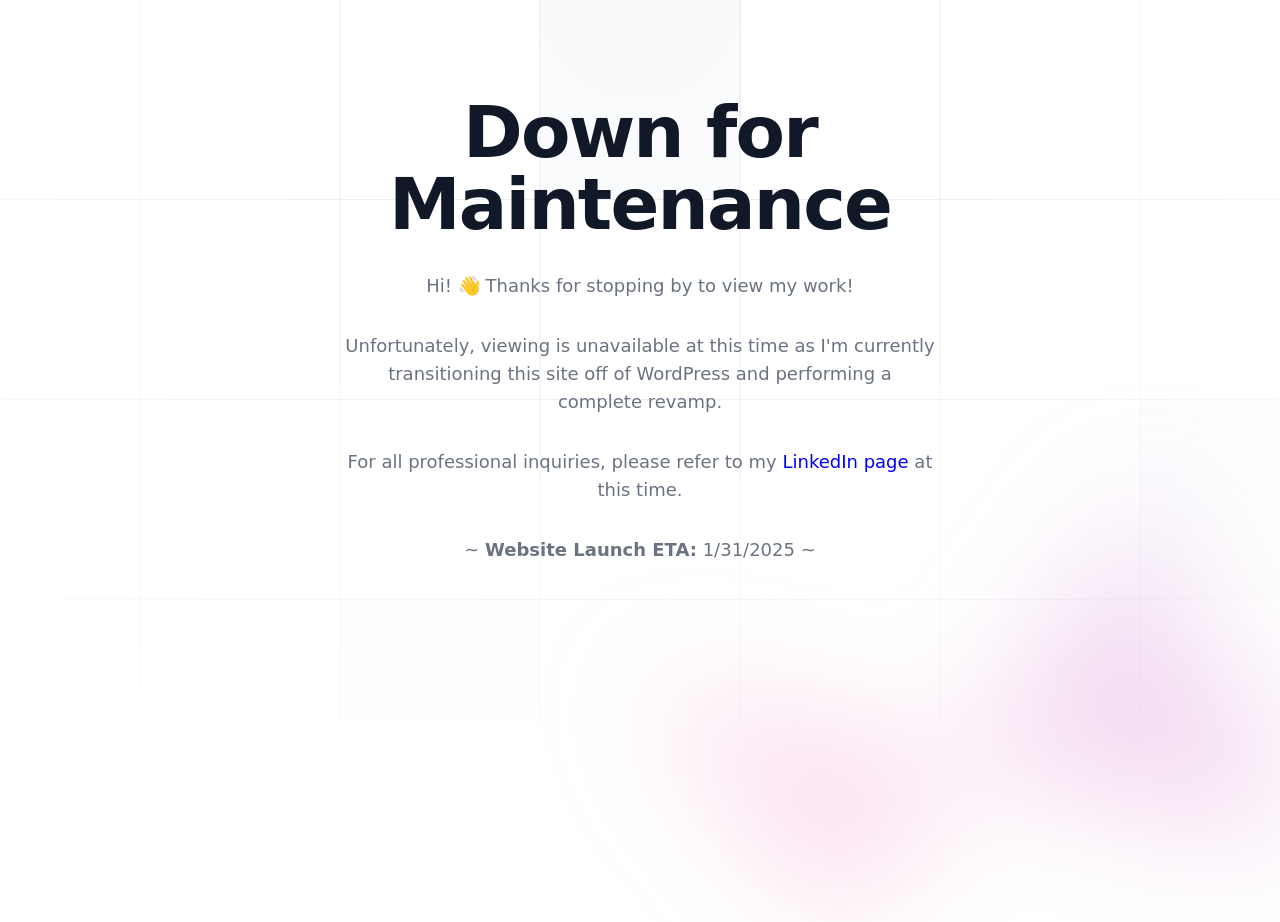
==== commit d987b8c6: "Add files via upload" ====
--- a/index.html
+++ b/index.html
@@ -2,120 +2,80 @@
 <html lang="en">
 
 <head>
-<meta charset="UTF-8">
-<meta name="viewport" content="width=device-width, initial-scale=1.0">
-<link href="./src/output.css" rel="stylesheet">
+    <meta charset="UTF-8">
+    <meta name="viewport" content="width=device-width, initial-scale=1.0">
+    <link href="./src/output.css" rel="stylesheet">
+    <title>DevJashele.Tech will be back soon...</title>
 </head>
-
-<style>
-html a {
-color: #6875F5;
-}
-html a:hover {
-color: #4338CA;
-}
-</style>
 
 <body>
 
-<main class="bg-white">
+    <main class="bg-white">
 
-<div class="h-6 bg-indigo-500 text-white font-bold">
-</div>
+        <div class="relative isolate overflow-hidden bg-white px-6 py-24 sm:py-32 lg:overflow-visible lg:px-0">
 
-<div class="relative isolate overflow-hidden bg-white px-6 py-24 sm:py-18 lg:overflow-visible lg:px-0">
-
-<!--background pattern-->
-<div class="absolute inset-0 -z-10 overflow-hidden">
-<svg class="absolute left-[max(50%,25rem)] top-0 h-[64rem] w-[128rem] -translate-x-1/2 stroke-gray-200 [mask-image:radial-gradient(64rem_64rem_at_top,white,transparent)]"
-aria-hidden="true">
-<defs>
-<pattern id="e813992c-7d03-4cc4-a2bd-151760b470a0" width="200" height="200" x="50%" y="-1"
-patternUnits="userSpaceOnUse">
-<path d="M100 200V.5M.5 .5H200" fill="none" />
-</pattern>
-</defs>
-<svg x="50%" y="-1" class="overflow-visible fill-gray-50">
-<path
-d="M-100.5 0h201v201h-201Z M699.5 0h201v201h-201Z M499.5 400h201v201h-201Z M-300.5 600h201v201h-201Z"
-stroke-width="0" />
-</svg>
-<rect width="100%" height="100%" stroke-width="0"
-fill="url(#e813992c-7d03-4cc4-a2bd-151760b470a0)" />
-</svg>
-</div>
+            <div class="absolute inset-0 -z-10 overflow-hidden">
+                <svg class="absolute left-[max(50%,25rem)] top-0 h-[64rem] w-[128rem] -translate-x-1/2 stroke-gray-200 [mask-image:radial-gradient(64rem_64rem_at_top,white,transparent)]"
+                    aria-hidden="true">
+                    <defs>
+                        <pattern id="e813992c-7d03-4cc4-a2bd-151760b470a0" width="200" height="200" x="50%" y="-1"
+                            patternUnits="userSpaceOnUse">
+                            <path d="M100 200V.5M.5 .5H200" fill="none" />
+                        </pattern>
+                    </defs>
+                    <svg x="50%" y="-1" class="overflow-visible fill-gray-50">
+                        <path
+                            d="M-100.5 0h201v201h-201Z M699.5 0h201v201h-201Z M499.5 400h201v201h-201Z M-300.5 600h201v201h-201Z"
+                            stroke-width="0" />
+                    </svg>
+                    <rect width="100%" height="100%" stroke-width="0"
+                        fill="url(#e813992c-7d03-4cc4-a2bd-151760b470a0)" />
+                </svg>
+            </div>
 
 
-<!--header-->
-<header class="mx-auto max-w-2xl pb-16">
+            <header class="mx-auto max-w-2xl pb-16">
+                <div class="text-center">
 
-<div class="text-center">
+                    <!--header-->
+                    <h1 class="text-balance text-5xl font-semibold tracking-tight text-gray-900 sm:text-7xl">Down for
+                        Maintenance</h1>
 
-<h1 class="text-balance text-5xl font-semibold tracking-tight text-gray-900 sm:text-7xl">Dev <span
-class="px-3 bg-indigo-500 text-white rounded shadow-lg inline-block transform rotate-3 hover:bg-indigo-600 hover:scale-105 transition duration-300 ease-in-out">Jashele</span> .Tech</h1>
+                    <!--message-->
+                    <div class="mt-8 text-pretty text-lg font-medium text-gray-500 sm:text-xl/8">
+                        Hi! 👋 Thanks for stopping by to view my work!
+                    </div>
 
-<p class="mt-8 text-pretty text-2xl font-medium text-gray-500 leading-loose">
-Hi, I'm Jashele! I currently work as an Associate Web Publisher at <a href="https://www.redventures.com/" target="_blank">Red&nbsp;Ventures</a>.
+                    <div class="mt-8 text-pretty text-lg font-medium text-gray-500 sm:text-xl/8">
+                        Unfortunately, viewing is unavailable at this time as I'm currently transitioning this site off
+                        of WordPress and performing a complete revamp.
+                    </div>
 
-This website is a showcase of who I am and what I've worked on.
+                    <div class="mt-8 text-pretty text-lg font-medium text-gray-500 sm:text-xl/8">
+                        For all professional inquiries, please refer to my <a
+                            href="https://www.linkedin.com/in/jashelet/" target="_blank" style="color: blue;">LinkedIn
+                            page</a> at this time.
+                    </div>
 
-</p>
+                    <div class="mt-8 text-pretty text-lg font-medium text-gray-500 sm:text-xl/8">
+                        ~ <span style="font-weight: bold;" class="text-purple-800">Website Launch ETA:</span> 1/31/2025
+                        ~
+                    </div>
 
-<!--social icons-->
-<div class="flex gap-4 justify-center mt-6">
+                </div>
+            </header>
 
-<!--github-->
-<a href="" target="_blank" class="inline-block transform transition duration-300 ease-in-out hover:scale-105">    <svg xmlns="http://www.w3.org/2000/svg"  
-class="fill-indigo-500 hover:fill-indigo-600 transition duration-300 ease-in-out" viewBox="0 0 64 64" width="70px" height="70px"><path d="M32 6C17.641 6 6 17.641 6 32c0 12.277 8.512 22.56 19.955 25.286-.592-.141-1.179-.299-1.755-.479V50.85c0 0-.975.325-2.275.325-3.637 0-5.148-3.245-5.525-4.875-.229-.993-.827-1.934-1.469-2.509-.767-.684-1.126-.686-1.131-.92-.01-.491.658-.471.975-.471 1.625 0 2.857 1.729 3.429 2.623 1.417 2.207 2.938 2.577 3.721 2.577.975 0 1.817-.146 2.397-.426.268-1.888 1.108-3.57 2.478-4.774-6.097-1.219-10.4-4.716-10.4-10.4 0-2.928 1.175-5.619 3.133-7.792C19.333 23.641 19 22.494 19 20.625c0-1.235.086-2.751.65-4.225 0 0 3.708.026 7.205 3.338C28.469 19.268 30.196 19 32 19s3.531.268 5.145.738c3.497-3.312 7.205-3.338 7.205-3.338.567 1.474.65 2.99.65 4.225 0 2.015-.268 3.19-.432 3.697C46.466 26.475 47.6 29.124 47.6 32c0 5.684-4.303 9.181-10.4 10.4 1.628 1.43 2.6 3.513 2.6 5.85v8.557c-.576.181-1.162.338-1.755.479C49.488 54.56 58 44.277 58 32 58 17.641 46.359 6 32 6zM33.813 57.93C33.214 57.972 32.61 58 32 58 32.61 58 33.213 57.971 33.813 57.93zM37.786 57.346c-1.164.265-2.357.451-3.575.554C35.429 57.797 36.622 57.61 37.786 57.346zM32 58c-.61 0-1.214-.028-1.813-.07C30.787 57.971 31.39 58 32 58zM29.788 57.9c-1.217-.103-2.411-.289-3.574-.554C27.378 57.61 28.571 57.797 29.788 57.9z"/></svg></a>
+            <div class="absolute inset-x-0 top-[calc(100%-13rem)] -z-10 transform-gpu overflow-hidden blur-3xl sm:top-[calc(100%-30rem)]"
+                aria-hidden="true">
+                <div class="relative left-[calc(50%+3rem)] aspect-[1155/678] w-[36.125rem] -translate-x-1/2 bg-gradient-to-tr from-[#ff80b5] to-[#9089fc] opacity-30 sm:left-[calc(50%+36rem)] sm:w-[72.1875rem]"
+                    style="clip-path: polygon(74.1% 44.1%, 100% 61.6%, 97.5% 26.9%, 85.5% 0.1%, 80.7% 2%, 72.5% 32.5%, 60.2% 62.4%, 52.4% 68.1%, 47.5% 58.3%, 45.2% 34.5%, 27.5% 76.7%, 0.1% 64.9%, 17.9% 100%, 27.6% 76.8%, 76.1% 97.7%, 74.1% 44.1%)">
+                </div>
+            </div>
 
-<!--linkedin-->
-<a href="" target="_blank" class="inline-block transform transition duration-300 ease-in-out hover:scale-105">
-<?xml version="1.0"?><svg xmlns="http://www.w3.org/2000/svg"  class="fill-indigo-500 hover:fill-indigo-600 transition duration-300 ease-in-out" viewBox="0 0 50 50" width="70px" height="70px">    <path d="M41,4H9C6.24,4,4,6.24,4,9v32c0,2.76,2.24,5,5,5h32c2.76,0,5-2.24,5-5V9C46,6.24,43.76,4,41,4z M17,20v19h-6V20H17z M11,14.47c0-1.4,1.2-2.47,3-2.47s2.93,1.07,3,2.47c0,1.4-1.12,2.53-3,2.53C12.2,17,11,15.87,11,14.47z M39,39h-6c0,0,0-9.26,0-10 c0-2-1-4-3.5-4.04h-0.08C27,24.96,26,27.02,26,29c0,0.91,0,10,0,10h-6V20h6v2.56c0,0,1.93-2.56,5.81-2.56 c3.97,0,7.19,2.73,7.19,8.26V39z"/></svg>   
-</a>
+        </div>
 
-</div>
+    </main>
 
-</div>
+</body>
 
-</header>
-
-
-<!--section : featured projects-->
-<section class="mx-auto max-w-6xl mb-2 bg-white shadow-md rounded-lg border-4 border-indigo-50 py-12 px-8">
-
-<div class="text-center flex flex-col items-center">
-
-<div class="pb-6">
-<svg class="w-16 h-16 text-indigo-500" aria-hidden="true" xmlns="http://www.w3.org/2000/svg" width="24" height="24" fill="none" viewBox="0 0 24 24">
-<path stroke="currentColor" stroke-linecap="round" stroke-linejoin="round" stroke-width="2" d="M5.35709 16V5.78571c0-.43393.34822-.78571.77777-.78571H18.5793c.4296 0 .7778.35178.7778.78571V16M5.35709 16h-1c-.55229 0-1 .4477-1 1v1c0 .5523.44771 1 1 1H20.3571c.5523 0 1-.4477 1-1v-1c0-.5523-.4477-1-1-1h-1M5.35709 16H19.3571M9.35709 8l2.62501 2.5L9.35709 13m4.00001 0h2"/>
-</svg>
-</div>
-
-<h2 class="pb-8 text-balance text-4xl font-semibold tracking-tight text-indigo-500 sm:text-5xl">Featured Projects</h2>
-
-<p class="text-pretty text-lg font-medium text-gray-500 leading-loose pb-2">
-Currently, I'm working through <a href="https://github.com/jasheloper/100-days-of-code" target="_blank">100 Days of Code</a> to focus on JavaScript. 
-<br>
-I've showcased some of my favorite projects below!
-</p>
-
-
-</div>
-
-</section>
-
-
-<!--background decoration-->
-<div class="absolute inset-x-0 top-[calc(100%-13rem)] -z-10 transform-gpu overflow-hidden blur-3xl sm:top-[calc(100%-30rem)]"
-aria-hidden="true">
-<div class="relative left-[calc(50%+3rem)] aspect-[1155/678] w-[36.125rem] -translate-x-1/2 bg-gradient-to-tr from-[#ff80b5] to-[#9089fc] opacity-30 sm:left-[calc(50%+36rem)] sm:w-[72.1875rem]"
-style="clip-path: polygon(74.1% 44.1%, 100% 61.6%, 97.5% 26.9%, 85.5% 0.1%, 80.7% 2%, 72.5% 32.5%, 60.2% 62.4%, 52.4% 68.1%, 47.5% 58.3%, 45.2% 34.5%, 27.5% 76.7%, 0.1% 64.9%, 17.9% 100%, 27.6% 76.8%, 76.1% 97.7%, 74.1% 44.1%)">
-</div>
-</div>
-
-
-</div>
-
-</main>
-</body>
 </html>
--- a/src/output.css
+++ b/src/output.css
@@ -554,36 +554,12 @@
   display: none;
 }
 
-.sr-only {
-  position: absolute;
-  width: 1px;
-  height: 1px;
-  padding: 0;
-  margin: -1px;
-  overflow: hidden;
-  clip: rect(0, 0, 0, 0);
-  white-space: nowrap;
-  border-width: 0;
-}
-
-.pointer-events-none {
-  pointer-events: none;
-}
-
-.fixed {
-  position: fixed;
-}
-
 .absolute {
   position: absolute;
 }
 
 .relative {
   position: relative;
-}
-
-.sticky {
-  position: sticky;
 }
 
 .inset-0 {
@@ -595,23 +571,6 @@
   right: 0px;
 }
 
-.inset-y-0 {
-  top: 0px;
-  bottom: 0px;
-}
-
-.bottom-2\.5 {
-  bottom: 0.625rem;
-}
-
-.end-2\.5 {
-  inset-inline-end: 0.625rem;
-}
-
-.left-0 {
-  left: 0px;
-}
-
 .left-\[calc\(50\%\+3rem\)\] {
   left: calc(50% + 3rem);
 }
@@ -620,10 +579,6 @@
   left: max(50%,25rem);
 }
 
-.start-0 {
-  inset-inline-start: 0px;
-}
-
 .top-0 {
   top: 0px;
 }
@@ -632,32 +587,12 @@
   top: calc(100% - 13rem);
 }
 
-.bottom-0 {
-  bottom: 0px;
-}
-
-.right-0 {
-  right: 0px;
-}
-
 .isolate {
   isolation: isolate;
 }
 
 .-z-10 {
   z-index: -10;
-}
-
-.z-0 {
-  z-index: 0;
-}
-
-.z-10 {
-  z-index: 10;
-}
-
-.z-20 {
-  z-index: 20;
 }
 
 .mx-auto {
@@ -665,65 +600,60 @@
   margin-right: auto;
 }
 
-.my-8 {
-  margin-top: 2rem;
-  margin-bottom: 2rem;
+.my-2 {
+  margin-top: 0.5rem;
+  margin-bottom: 0.5rem;
+}
+
+.my-4 {
+  margin-top: 1rem;
+  margin-bottom: 1rem;
+}
+
+.my-5 {
+  margin-top: 1.25rem;
+  margin-bottom: 1.25rem;
+}
+
+.my-3 {
+  margin-top: 0.75rem;
+  margin-bottom: 0.75rem;
 }
 
 .mb-2 {
   margin-bottom: 0.5rem;
 }
 
+.mt-6 {
+  margin-top: 1.5rem;
+}
+
+.mt-8 {
+  margin-top: 2rem;
+}
+
+.mb-3 {
+  margin-bottom: 0.75rem;
+}
+
+.ms-2 {
+  margin-inline-start: 0.5rem;
+}
+
 .mb-4 {
   margin-bottom: 1rem;
 }
 
-.mb-7 {
-  margin-bottom: 1.75rem;
-}
-
-.mb-8 {
-  margin-bottom: 2rem;
-}
-
-.me-3 {
-  margin-inline-end: 0.75rem;
-}
-
-.ms-2 {
-  margin-inline-start: 0.5rem;
-}
-
-.mt-8 {
-  margin-top: 2rem;
-}
-
-.mt-\[-4rem\] {
-  margin-top: -4rem;
-}
-
-.-mt-1 {
-  margin-top: -0.25rem;
-}
-
-.mt-10 {
-  margin-top: 2.5rem;
-}
-
-.mt-16 {
-  margin-top: 4rem;
-}
-
-.mt-4 {
-  margin-top: 1rem;
-}
-
-.mt-6 {
-  margin-top: 1.5rem;
-}
-
-.block {
-  display: block;
+.mt-auto {
+  margin-top: auto;
+}
+
+.mb-6 {
+  margin-bottom: 1.5rem;
+}
+
+.mb-auto {
+  margin-bottom: auto;
 }
 
 .inline-block {
@@ -738,104 +668,56 @@
   display: inline-flex;
 }
 
-.hidden {
-  display: none;
+.grid {
+  display: grid;
 }
 
 .aspect-\[1155\/678\] {
   aspect-ratio: 1155/678;
 }
 
-.h-2\.5 {
-  height: 0.625rem;
-}
-
-.h-4 {
-  height: 1rem;
+.h-16 {
+  height: 4rem;
+}
+
+.h-6 {
+  height: 1.5rem;
 }
 
 .h-\[64rem\] {
   height: 64rem;
 }
 
-.h-full {
-  height: 100%;
-}
-
-.h-6 {
-  height: 1.5rem;
-}
-
-.h-16 {
-  height: 4rem;
-}
-
-.h-14 {
-  height: 3.5rem;
-}
-
-.h-24 {
-  height: 6rem;
-}
-
-.h-auto {
-  height: auto;
-}
-
-.h-8 {
-  height: 2rem;
-}
-
-.h-0\.5 {
-  height: 0.125rem;
-}
-
-.h-3 {
-  height: 0.75rem;
-}
-
-.h-12 {
-  height: 3rem;
-}
-
-.h-20 {
-  height: 5rem;
-}
-
-.h-40 {
-  height: 10rem;
-}
-
-.h-5 {
-  height: 1.25rem;
-}
-
-.h-2 {
-  height: 0.5rem;
+.h-3\.5 {
+  height: 0.875rem;
 }
 
 .h-10 {
   height: 2.5rem;
 }
 
-.h-11 {
-  height: 2.75rem;
-}
-
-.h-\[44rem\] {
-  height: 44rem;
-}
-
-.h-7 {
-  height: 1.75rem;
-}
-
-.w-2\.5 {
-  width: 0.625rem;
-}
-
-.w-4 {
-  width: 1rem;
+.h-48 {
+  height: 12rem;
+}
+
+.h-56 {
+  height: 14rem;
+}
+
+.h-60 {
+  height: 15rem;
+}
+
+.h-64 {
+  height: 16rem;
+}
+
+.h-72 {
+  height: 18rem;
+}
+
+.w-16 {
+  width: 4rem;
 }
 
 .w-\[128rem\] {
@@ -846,92 +728,44 @@
   width: 36.125rem;
 }
 
-.w-full {
-  width: 100%;
-}
-
-.w-6 {
-  width: 1.5rem;
-}
-
-.w-16 {
-  width: 4rem;
-}
-
-.w-14 {
-  width: 3.5rem;
-}
-
-.w-8 {
-  width: 2rem;
-}
-
-.w-80 {
-  width: 20rem;
+.w-3\.5 {
+  width: 0.875rem;
 }
 
 .w-10 {
   width: 2.5rem;
 }
 
-.w-1 {
-  width: 0.25rem;
-}
-
-.w-5 {
-  width: 1.25rem;
-}
-
-.w-7 {
-  width: 1.75rem;
-}
-
-.w-9 {
-  width: 2.25rem;
-}
-
-.w-12 {
-  width: 3rem;
-}
-
-.w-20 {
-  width: 5rem;
+.w-auto {
+  width: auto;
 }
 
 .max-w-2xl {
   max-width: 42rem;
 }
 
-.max-w-4xl {
-  max-width: 56rem;
+.max-w-6xl {
+  max-width: 72rem;
+}
+
+.max-w-sm {
+  max-width: 24rem;
 }
 
 .max-w-md {
   max-width: 28rem;
 }
 
-.max-w-screen-xl {
-  max-width: 1280px;
-}
-
-.max-w-7xl {
-  max-width: 80rem;
-}
-
-.max-w-24 {
-  max-width: 6rem;
-}
-
-.max-w-5xl {
-  max-width: 64rem;
-}
-
-.max-w-6xl {
-  max-width: 72rem;
-}
-
-.max-w-xl {
-  max-width: 36rem;
+.max-w-60 {
+  max-width: 15rem;
+}
+
+.max-w-lg {
+  max-width: 32rem;
+}
+
+.flex-grow {
+  flex-grow: 1;
 }
 
 .-translate-x-1\/2 {
@@ -939,48 +773,14 @@
   transform: translate(var(--tw-translate-x), var(--tw-translate-y)) rotate(var(--tw-rotate)) skewX(var(--tw-skew-x)) skewY(var(--tw-skew-y)) scaleX(var(--tw-scale-x)) scaleY(var(--tw-scale-y));
 }
 
-.translate-y-6 {
-  --tw-translate-y: 1.5rem;
-  transform: translate(var(--tw-translate-x), var(--tw-translate-y)) rotate(var(--tw-rotate)) skewX(var(--tw-skew-x)) skewY(var(--tw-skew-y)) scaleX(var(--tw-scale-x)) scaleY(var(--tw-scale-y));
-}
-
-.rotate-1 {
-  --tw-rotate: 1deg;
-  transform: translate(var(--tw-translate-x), var(--tw-translate-y)) rotate(var(--tw-rotate)) skewX(var(--tw-skew-x)) skewY(var(--tw-skew-y)) scaleX(var(--tw-scale-x)) scaleY(var(--tw-scale-y));
-}
-
-.rotate-45 {
-  --tw-rotate: 45deg;
-  transform: translate(var(--tw-translate-x), var(--tw-translate-y)) rotate(var(--tw-rotate)) skewX(var(--tw-skew-x)) skewY(var(--tw-skew-y)) scaleX(var(--tw-scale-x)) scaleY(var(--tw-scale-y));
-}
-
-.rotate-2 {
-  --tw-rotate: 2deg;
-  transform: translate(var(--tw-translate-x), var(--tw-translate-y)) rotate(var(--tw-rotate)) skewX(var(--tw-skew-x)) skewY(var(--tw-skew-y)) scaleX(var(--tw-scale-x)) scaleY(var(--tw-scale-y));
-}
-
 .rotate-3 {
   --tw-rotate: 3deg;
   transform: translate(var(--tw-translate-x), var(--tw-translate-y)) rotate(var(--tw-rotate)) skewX(var(--tw-skew-x)) skewY(var(--tw-skew-y)) scaleX(var(--tw-scale-x)) scaleY(var(--tw-scale-y));
 }
 
-.rotate-12 {
-  --tw-rotate: 12deg;
-  transform: translate(var(--tw-translate-x), var(--tw-translate-y)) rotate(var(--tw-rotate)) skewX(var(--tw-skew-x)) skewY(var(--tw-skew-y)) scaleX(var(--tw-scale-x)) scaleY(var(--tw-scale-y));
-}
-
-.rotate-\[12\] {
-  --tw-rotate: 12;
-  transform: translate(var(--tw-translate-x), var(--tw-translate-y)) rotate(var(--tw-rotate)) skewX(var(--tw-skew-x)) skewY(var(--tw-skew-y)) scaleX(var(--tw-scale-x)) scaleY(var(--tw-scale-y));
-}
-
-.rotate-\[12px\] {
-  --tw-rotate: 12px;
-  transform: translate(var(--tw-translate-x), var(--tw-translate-y)) rotate(var(--tw-rotate)) skewX(var(--tw-skew-x)) skewY(var(--tw-skew-y)) scaleX(var(--tw-scale-x)) scaleY(var(--tw-scale-y));
-}
-
-.skew-y-2 {
-  --tw-skew-y: 2deg;
+.scale-105 {
+  --tw-scale-x: 1.05;
+  --tw-scale-y: 1.05;
   transform: translate(var(--tw-translate-x), var(--tw-translate-y)) rotate(var(--tw-rotate)) skewX(var(--tw-skew-x)) skewY(var(--tw-skew-y)) scaleX(var(--tw-scale-x)) scaleY(var(--tw-scale-y));
 }
 
@@ -992,14 +792,22 @@
   transform: translate3d(var(--tw-translate-x), var(--tw-translate-y), 0) rotate(var(--tw-rotate)) skewX(var(--tw-skew-x)) skewY(var(--tw-skew-y)) scaleX(var(--tw-scale-x)) scaleY(var(--tw-scale-y));
 }
 
+.list-disc {
+  list-style-type: disc;
+}
+
+.grid-cols-2 {
+  grid-template-columns: repeat(2, minmax(0, 1fr));
+}
+
+.flex-row {
+  flex-direction: row;
+}
+
 .flex-col {
   flex-direction: column;
 }
 
-.content-center {
-  align-content: center;
-}
-
 .items-center {
   align-items: center;
 }
@@ -1008,10 +816,6 @@
   justify-content: center;
 }
 
-.justify-between {
-  justify-content: space-between;
-}
-
 .gap-4 {
   gap: 1rem;
 }
@@ -1020,30 +824,20 @@
   gap: 1.25rem;
 }
 
-.gap-3 {
-  gap: 0.75rem;
-}
-
-.divide-x-4 > :not([hidden]) ~ :not([hidden]) {
-  --tw-divide-x-reverse: 0;
-  border-right-width: calc(4px * var(--tw-divide-x-reverse));
-  border-left-width: calc(4px * calc(1 - var(--tw-divide-x-reverse)));
-}
-
-.divide-x-8 > :not([hidden]) ~ :not([hidden]) {
-  --tw-divide-x-reverse: 0;
-  border-right-width: calc(8px * var(--tw-divide-x-reverse));
-  border-left-width: calc(8px * calc(1 - var(--tw-divide-x-reverse)));
-}
-
-.divide-y-8 > :not([hidden]) ~ :not([hidden]) {
-  --tw-divide-y-reverse: 0;
-  border-top-width: calc(8px * calc(1 - var(--tw-divide-y-reverse)));
-  border-bottom-width: calc(8px * var(--tw-divide-y-reverse));
-}
-
-.divide-dotted > :not([hidden]) ~ :not([hidden]) {
-  border-style: dotted;
+.gap-2 {
+  gap: 0.5rem;
+}
+
+.gap-6 {
+  gap: 1.5rem;
+}
+
+.gap-8 {
+  gap: 2rem;
+}
+
+.gap-9 {
+  gap: 2.25rem;
 }
 
 .overflow-hidden {
@@ -1066,33 +860,25 @@
   border-radius: 0.25rem;
 }
 
-.rounded-full {
-  border-radius: 9999px;
-}
-
 .rounded-lg {
   border-radius: 0.5rem;
 }
 
+.rounded-t-lg {
+  border-top-left-radius: 0.5rem;
+  border-top-right-radius: 0.5rem;
+}
+
+.border-4 {
+  border-width: 4px;
+}
+
 .border {
   border-width: 1px;
 }
 
-.border-4 {
-  border-width: 4px;
-}
-
 .border-2 {
   border-width: 2px;
-}
-
-.border-t {
-  border-top-width: 1px;
-}
-
-.border-gray-300 {
-  --tw-border-opacity: 1;
-  border-color: rgb(209 213 219 / var(--tw-border-opacity, 1));
 }
 
 .border-indigo-50 {
@@ -1100,24 +886,14 @@
   border-color: rgb(238 242 255 / var(--tw-border-opacity, 1));
 }
 
-.border-indigo-500 {
+.border-gray-200 {
   --tw-border-opacity: 1;
-  border-color: rgb(99 102 241 / var(--tw-border-opacity, 1));
-}
-
-.border-indigo-900 {
+  border-color: rgb(229 231 235 / var(--tw-border-opacity, 1));
+}
+
+.border-gray-600 {
   --tw-border-opacity: 1;
-  border-color: rgb(49 46 129 / var(--tw-border-opacity, 1));
-}
-
-.border-indigo-800 {
-  --tw-border-opacity: 1;
-  border-color: rgb(55 48 163 / var(--tw-border-opacity, 1));
-}
-
-.border-indigo-700 {
-  --tw-border-opacity: 1;
-  border-color: rgb(67 56 202 / var(--tw-border-opacity, 1));
+  border-color: rgb(75 85 99 / var(--tw-border-opacity, 1));
 }
 
 .border-indigo-600 {
@@ -1125,29 +901,39 @@
   border-color: rgb(79 70 229 / var(--tw-border-opacity, 1));
 }
 
-.border-indigo-200 {
-  --tw-border-opacity: 1;
-  border-color: rgb(199 210 254 / var(--tw-border-opacity, 1));
-}
-
-.border-indigo-300 {
-  --tw-border-opacity: 1;
-  border-color: rgb(165 180 252 / var(--tw-border-opacity, 1));
-}
-
 .border-indigo-400 {
   --tw-border-opacity: 1;
   border-color: rgb(129 140 248 / var(--tw-border-opacity, 1));
 }
 
-.bg-blue-100 {
-  --tw-bg-opacity: 1;
-  background-color: rgb(219 234 254 / var(--tw-bg-opacity, 1));
-}
-
-.bg-blue-600 {
-  --tw-bg-opacity: 1;
-  background-color: rgb(37 99 235 / var(--tw-bg-opacity, 1));
+.border-amber-200 {
+  --tw-border-opacity: 1;
+  border-color: rgb(253 230 138 / var(--tw-border-opacity, 1));
+}
+
+.border-gray-400 {
+  --tw-border-opacity: 1;
+  border-color: rgb(156 163 175 / var(--tw-border-opacity, 1));
+}
+
+.border-slate-300 {
+  --tw-border-opacity: 1;
+  border-color: rgb(203 213 225 / var(--tw-border-opacity, 1));
+}
+
+.border-slate-200 {
+  --tw-border-opacity: 1;
+  border-color: rgb(226 232 240 / var(--tw-border-opacity, 1));
+}
+
+.bg-indigo-500 {
+  --tw-bg-opacity: 1;
+  background-color: rgb(99 102 241 / var(--tw-bg-opacity, 1));
+}
+
+.bg-white {
+  --tw-bg-opacity: 1;
+  background-color: rgb(255 255 255 / var(--tw-bg-opacity, 1));
 }
 
 .bg-blue-700 {
@@ -1155,29 +941,14 @@
   background-color: rgb(29 78 216 / var(--tw-bg-opacity, 1));
 }
 
-.bg-gray-900 {
-  --tw-bg-opacity: 1;
-  background-color: rgb(17 24 39 / var(--tw-bg-opacity, 1));
-}
-
-.bg-white {
-  --tw-bg-opacity: 1;
-  background-color: rgb(255 255 255 / var(--tw-bg-opacity, 1));
-}
-
-.bg-indigo-500 {
-  --tw-bg-opacity: 1;
-  background-color: rgb(99 102 241 / var(--tw-bg-opacity, 1));
-}
-
-.bg-indigo-50 {
-  --tw-bg-opacity: 1;
-  background-color: rgb(238 242 255 / var(--tw-bg-opacity, 1));
-}
-
-.bg-indigo-900 {
-  --tw-bg-opacity: 1;
-  background-color: rgb(49 46 129 / var(--tw-bg-opacity, 1));
+.bg-gray-300 {
+  --tw-bg-opacity: 1;
+  background-color: rgb(209 213 219 / var(--tw-bg-opacity, 1));
+}
+
+.bg-indigo-700 {
+  --tw-bg-opacity: 1;
+  background-color: rgb(67 56 202 / var(--tw-bg-opacity, 1));
 }
 
 .bg-indigo-400 {
@@ -1185,89 +956,48 @@
   background-color: rgb(129 140 248 / var(--tw-bg-opacity, 1));
 }
 
+.bg-indigo-800 {
+  --tw-bg-opacity: 1;
+  background-color: rgb(55 48 163 / var(--tw-bg-opacity, 1));
+}
+
 .bg-indigo-600 {
   --tw-bg-opacity: 1;
   background-color: rgb(79 70 229 / var(--tw-bg-opacity, 1));
 }
 
-.bg-indigo-700 {
-  --tw-bg-opacity: 1;
-  background-color: rgb(67 56 202 / var(--tw-bg-opacity, 1));
-}
-
-.bg-slate-100 {
-  --tw-bg-opacity: 1;
-  background-color: rgb(241 245 249 / var(--tw-bg-opacity, 1));
-}
-
-.bg-slate-900 {
-  --tw-bg-opacity: 1;
-  background-color: rgb(15 23 42 / var(--tw-bg-opacity, 1));
-}
-
-.bg-gray-200 {
-  --tw-bg-opacity: 1;
-  background-color: rgb(229 231 235 / var(--tw-bg-opacity, 1));
-}
-
-.bg-blue-500 {
-  --tw-bg-opacity: 1;
-  background-color: rgb(59 130 246 / var(--tw-bg-opacity, 1));
-}
-
-.bg-slate-500 {
-  --tw-bg-opacity: 1;
-  background-color: rgb(100 116 139 / var(--tw-bg-opacity, 1));
-}
-
-.bg-slate-600 {
-  --tw-bg-opacity: 1;
-  background-color: rgb(71 85 105 / var(--tw-bg-opacity, 1));
-}
-
-.bg-indigo-300 {
-  --tw-bg-opacity: 1;
-  background-color: rgb(165 180 252 / var(--tw-bg-opacity, 1));
-}
-
-.bg-indigo-800 {
-  --tw-bg-opacity: 1;
-  background-color: rgb(55 48 163 / var(--tw-bg-opacity, 1));
-}
-
-.bg-slate-800 {
-  --tw-bg-opacity: 1;
-  background-color: rgb(30 41 59 / var(--tw-bg-opacity, 1));
-}
-
-.bg-slate-700 {
-  --tw-bg-opacity: 1;
-  background-color: rgb(51 65 85 / var(--tw-bg-opacity, 1));
-}
-
-.bg-slate-300 {
-  --tw-bg-opacity: 1;
-  background-color: rgb(203 213 225 / var(--tw-bg-opacity, 1));
-}
-
-.bg-\[url\(\'https\:\/\/flowbite\.s3\.amazonaws\.com\/docs\/jumbotron\/hero-pattern\.svg\'\)\] {
-  background-image: url('https://flowbite.s3.amazonaws.com/docs/jumbotron/hero-pattern.svg');
-}
-
-.bg-gradient-to-b {
-  background-image: linear-gradient(to bottom, var(--tw-gradient-stops));
+.bg-indigo-200 {
+  --tw-bg-opacity: 1;
+  background-color: rgb(199 210 254 / var(--tw-bg-opacity, 1));
+}
+
+.bg-indigo-100 {
+  --tw-bg-opacity: 1;
+  background-color: rgb(224 231 255 / var(--tw-bg-opacity, 1));
+}
+
+.bg-amber-50 {
+  --tw-bg-opacity: 1;
+  background-color: rgb(255 251 235 / var(--tw-bg-opacity, 1));
+}
+
+.bg-gray-100 {
+  --tw-bg-opacity: 1;
+  background-color: rgb(243 244 246 / var(--tw-bg-opacity, 1));
+}
+
+.bg-gray-50 {
+  --tw-bg-opacity: 1;
+  background-color: rgb(249 250 251 / var(--tw-bg-opacity, 1));
+}
+
+.bg-slate-50 {
+  --tw-bg-opacity: 1;
+  background-color: rgb(248 250 252 / var(--tw-bg-opacity, 1));
 }
 
 .bg-gradient-to-tr {
   background-image: linear-gradient(to top right, var(--tw-gradient-stops));
-}
-
-.bg-gradient-to-r {
-  background-image: linear-gradient(to right, var(--tw-gradient-stops));
-}
-
-.bg-gradient-to-t {
-  background-image: linear-gradient(to top, var(--tw-gradient-stops));
 }
 
 .from-\[\#ff80b5\] {
@@ -1276,93 +1006,10 @@
   --tw-gradient-stops: var(--tw-gradient-from), var(--tw-gradient-to);
 }
 
-.from-blue-50 {
-  --tw-gradient-from: #eff6ff var(--tw-gradient-from-position);
-  --tw-gradient-to: rgb(239 246 255 / 0) var(--tw-gradient-to-position);
-  --tw-gradient-stops: var(--tw-gradient-from), var(--tw-gradient-to);
-}
-
-.from-sky-400 {
-  --tw-gradient-from: #38bdf8 var(--tw-gradient-from-position);
-  --tw-gradient-to: rgb(56 189 248 / 0) var(--tw-gradient-to-position);
-  --tw-gradient-stops: var(--tw-gradient-from), var(--tw-gradient-to);
-}
-
-.from-cyan-500 {
-  --tw-gradient-from: #06b6d4 var(--tw-gradient-from-position);
-  --tw-gradient-to: rgb(6 182 212 / 0) var(--tw-gradient-to-position);
-  --tw-gradient-stops: var(--tw-gradient-from), var(--tw-gradient-to);
-}
-
-.from-indigo-500 {
-  --tw-gradient-from: #6366f1 var(--tw-gradient-from-position);
-  --tw-gradient-to: rgb(99 102 241 / 0) var(--tw-gradient-to-position);
-  --tw-gradient-stops: var(--tw-gradient-from), var(--tw-gradient-to);
-}
-
-.from-indigo-400 {
-  --tw-gradient-from: #818cf8 var(--tw-gradient-from-position);
-  --tw-gradient-to: rgb(129 140 248 / 0) var(--tw-gradient-to-position);
-  --tw-gradient-stops: var(--tw-gradient-from), var(--tw-gradient-to);
-}
-
-.from-violet-600 {
-  --tw-gradient-from: #7c3aed var(--tw-gradient-from-position);
-  --tw-gradient-to: rgb(124 58 237 / 0) var(--tw-gradient-to-position);
-  --tw-gradient-stops: var(--tw-gradient-from), var(--tw-gradient-to);
-}
-
-.from-violet-400 {
-  --tw-gradient-from: #a78bfa var(--tw-gradient-from-position);
-  --tw-gradient-to: rgb(167 139 250 / 0) var(--tw-gradient-to-position);
-  --tw-gradient-stops: var(--tw-gradient-from), var(--tw-gradient-to);
-}
-
-.from-indigo-600 {
-  --tw-gradient-from: #4f46e5 var(--tw-gradient-from-position);
-  --tw-gradient-to: rgb(79 70 229 / 0) var(--tw-gradient-to-position);
-  --tw-gradient-stops: var(--tw-gradient-from), var(--tw-gradient-to);
-}
-
-.via-purple-500 {
-  --tw-gradient-to: rgb(168 85 247 / 0)  var(--tw-gradient-to-position);
-  --tw-gradient-stops: var(--tw-gradient-from), #a855f7 var(--tw-gradient-via-position), var(--tw-gradient-to);
-}
-
 .to-\[\#9089fc\] {
   --tw-gradient-to: #9089fc var(--tw-gradient-to-position);
 }
 
-.to-transparent {
-  --tw-gradient-to: transparent var(--tw-gradient-to-position);
-}
-
-.to-emerald-600 {
-  --tw-gradient-to: #059669 var(--tw-gradient-to-position);
-}
-
-.to-blue-500 {
-  --tw-gradient-to: #3b82f6 var(--tw-gradient-to-position);
-}
-
-.to-pink-500 {
-  --tw-gradient-to: #ec4899 var(--tw-gradient-to-position);
-}
-
-.to-indigo-600 {
-  --tw-gradient-to: #4f46e5 var(--tw-gradient-to-position);
-}
-
-.box-decoration-slice {
-  -webkit-box-decoration-break: slice;
-          box-decoration-break: slice;
-}
-
-.bg-clip-text {
-  -webkit-background-clip: text;
-          background-clip: text;
-}
-
 .fill-gray-50 {
   fill: #f9fafb;
 }
@@ -1371,117 +1018,28 @@
   fill: #6366f1;
 }
 
-.fill-indigo-700 {
-  fill: #4338ca;
-}
-
-.fill-indigo-800 {
-  fill: #3730a3;
-}
-
-.fill-indigo-900 {
-  fill: #312e81;
-}
-
-.fill-indigo-400 {
-  fill: #818cf8;
-}
-
-.fill-indigo-300 {
-  fill: #a5b4fc;
-}
-
-.fill-indigo-200 {
-  fill: #c7d2fe;
-}
-
-.fill-indigo-100 {
-  fill: #e0e7ff;
-}
-
-.fill-slate-900 {
-  fill: #0f172a;
-}
-
-.fill-slate-100 {
-  fill: #f1f5f9;
-}
-
-.fill-slate-400 {
-  fill: #94a3b8;
-}
-
-.fill-slate-700 {
-  fill: #334155;
-}
-
-.fill-indigo-600 {
-  fill: #4f46e5;
-}
-
-.fill-transparent {
-  fill: transparent;
-}
-
-.fill-none {
-  fill: none;
-}
-
 .stroke-gray-200 {
   stroke: #e5e7eb;
 }
 
-.stroke-indigo-500 {
-  stroke: #6366f1;
-}
-
-.stroke-indigo-800 {
-  stroke: #3730a3;
-}
-
-.stroke-indigo-700 {
-  stroke: #4338ca;
-}
-
-.stroke-indigo-900 {
-  stroke: #312e81;
-}
-
-.stroke-indigo-600 {
-  stroke: #4f46e5;
-}
-
-.stroke-black {
-  stroke: #000;
-}
-
-.stroke-2 {
-  stroke-width: 2;
+.p-5 {
+  padding: 1.25rem;
+}
+
+.p-3 {
+  padding: 0.75rem;
+}
+
+.p-2 {
+  padding: 0.5rem;
 }
 
 .p-4 {
   padding: 1rem;
 }
 
-.p-8 {
-  padding: 2rem;
-}
-
-.p-5 {
-  padding: 1.25rem;
-}
-
 .p-6 {
   padding: 1.5rem;
-}
-
-.p-2 {
-  padding: 0.5rem;
-}
-
-.px-1 {
-  padding-left: 0.25rem;
-  padding-right: 0.25rem;
 }
 
 .px-3 {
@@ -1489,19 +1047,74 @@
   padding-right: 0.75rem;
 }
 
+.px-6 {
+  padding-left: 1.5rem;
+  padding-right: 1.5rem;
+}
+
+.px-8 {
+  padding-left: 2rem;
+  padding-right: 2rem;
+}
+
+.py-12 {
+  padding-top: 3rem;
+  padding-bottom: 3rem;
+}
+
+.py-24 {
+  padding-top: 6rem;
+  padding-bottom: 6rem;
+}
+
+.py-2 {
+  padding-top: 0.5rem;
+  padding-bottom: 0.5rem;
+}
+
+.px-5 {
+  padding-left: 1.25rem;
+  padding-right: 1.25rem;
+}
+
+.py-6 {
+  padding-top: 1.5rem;
+  padding-bottom: 1.5rem;
+}
+
+.py-5 {
+  padding-top: 1.25rem;
+  padding-bottom: 1.25rem;
+}
+
+.py-4 {
+  padding-top: 1rem;
+  padding-bottom: 1rem;
+}
+
+.py-3 {
+  padding-top: 0.75rem;
+  padding-bottom: 0.75rem;
+}
+
 .px-4 {
   padding-left: 1rem;
   padding-right: 1rem;
 }
 
-.px-6 {
-  padding-left: 1.5rem;
-  padding-right: 1.5rem;
-}
-
-.px-8 {
-  padding-left: 2rem;
-  padding-right: 2rem;
+.px-10 {
+  padding-left: 2.5rem;
+  padding-right: 2.5rem;
+}
+
+.px-9 {
+  padding-left: 2.25rem;
+  padding-right: 2.25rem;
+}
+
+.py-8 {
+  padding-top: 2rem;
+  padding-bottom: 2rem;
 }
 
 .py-1 {
@@ -1509,34 +1122,9 @@
   padding-bottom: 0.25rem;
 }
 
-.py-1\.5 {
-  padding-top: 0.375rem;
-  padding-bottom: 0.375rem;
-}
-
-.py-12 {
-  padding-top: 3rem;
-  padding-bottom: 3rem;
-}
-
-.py-2 {
-  padding-top: 0.5rem;
-  padding-bottom: 0.5rem;
-}
-
-.py-24 {
-  padding-top: 6rem;
-  padding-bottom: 6rem;
-}
-
-.py-8 {
-  padding-top: 2rem;
-  padding-bottom: 2rem;
-}
-
-.py-16 {
-  padding-top: 4rem;
-  padding-bottom: 4rem;
+.px-2 {
+  padding-left: 0.5rem;
+  padding-right: 0.5rem;
 }
 
 .py-10 {
@@ -1544,19 +1132,14 @@
   padding-bottom: 2.5rem;
 }
 
-.px-2 {
-  padding-left: 0.5rem;
-  padding-right: 0.5rem;
-}
-
 .px-16 {
   padding-left: 4rem;
   padding-right: 4rem;
 }
 
-.py-32 {
-  padding-top: 8rem;
-  padding-bottom: 8rem;
+.px-7 {
+  padding-left: 1.75rem;
+  padding-right: 1.75rem;
 }
 
 .pb-16 {
@@ -1567,20 +1150,32 @@
   padding-bottom: 0.5rem;
 }
 
+.pb-6 {
+  padding-bottom: 1.5rem;
+}
+
 .pb-8 {
   padding-bottom: 2rem;
 }
 
-.pe-4 {
-  padding-inline-end: 1rem;
-}
-
-.ps-10 {
-  padding-inline-start: 2.5rem;
-}
-
-.ps-3\.5 {
-  padding-inline-start: 0.875rem;
+.pt-8 {
+  padding-top: 2rem;
+}
+
+.pt-4 {
+  padding-top: 1rem;
+}
+
+.pt-5 {
+  padding-top: 1.25rem;
+}
+
+.pt-3 {
+  padding-top: 0.75rem;
+}
+
+.pb-3 {
+  padding-bottom: 0.75rem;
 }
 
 .pb-4 {
@@ -1591,36 +1186,25 @@
   padding-bottom: 1.25rem;
 }
 
-.pb-6 {
-  padding-bottom: 1.5rem;
-}
-
-.pt-12 {
-  padding-top: 3rem;
-}
-
-.pb-24 {
-  padding-bottom: 6rem;
-}
-
-.pt-32 {
-  padding-top: 8rem;
-}
-
-.pt-40 {
-  padding-top: 10rem;
-}
-
-.pt-8 {
-  padding-top: 2rem;
-}
-
-.pb-1 {
-  padding-bottom: 0.25rem;
+.pt-6 {
+  padding-top: 1.5rem;
+}
+
+.pt-7 {
+  padding-top: 1.75rem;
+}
+
+.text-left {
+  text-align: left;
 }
 
 .text-center {
   text-align: center;
+}
+
+.text-2xl {
+  font-size: 1.5rem;
+  line-height: 2rem;
 }
 
 .text-4xl {
@@ -1643,66 +1227,62 @@
   line-height: 1.25rem;
 }
 
-.text-xs {
-  font-size: 0.75rem;
-  line-height: 1rem;
-}
-
-.text-3xl {
-  font-size: 1.875rem;
-  line-height: 2.25rem;
-}
-
-.text-6xl {
-  font-size: 3.75rem;
-  line-height: 1;
-}
-
 .text-xl {
   font-size: 1.25rem;
   line-height: 1.75rem;
 }
 
-.text-2xl {
-  font-size: 1.5rem;
-  line-height: 2rem;
-}
-
-.font-extrabold {
-  font-weight: 800;
+.text-base {
+  font-size: 1rem;
+  line-height: 1.5rem;
+}
+
+.font-bold {
+  font-weight: 700;
 }
 
 .font-medium {
   font-weight: 500;
 }
 
+.font-semibold {
+  font-weight: 600;
+}
+
 .font-normal {
   font-weight: 400;
 }
 
-.font-semibold {
-  font-weight: 600;
-}
-
-.font-bold {
-  font-weight: 700;
+.italic {
+  font-style: italic;
 }
 
 .leading-loose {
   line-height: 2;
 }
 
-.leading-none {
-  line-height: 1;
+.leading-4 {
+  line-height: 1rem;
+}
+
+.leading-5 {
+  line-height: 1.25rem;
+}
+
+.leading-6 {
+  line-height: 1.5rem;
+}
+
+.leading-7 {
+  line-height: 1.75rem;
+}
+
+.leading-8 {
+  line-height: 2rem;
 }
 
 .tracking-tight {
   letter-spacing: -0.025em;
-}
-
-.text-blue-700 {
-  --tw-text-opacity: 1;
-  color: rgb(29 78 216 / var(--tw-text-opacity, 1));
 }
 
 .text-gray-500 {
@@ -1725,68 +1305,34 @@
   color: rgb(255 255 255 / var(--tw-text-opacity, 1));
 }
 
+.text-gray-700 {
+  --tw-text-opacity: 1;
+  color: rgb(55 65 81 / var(--tw-text-opacity, 1));
+}
+
+.text-gray-200 {
+  --tw-text-opacity: 1;
+  color: rgb(229 231 235 / var(--tw-text-opacity, 1));
+}
+
+.text-gray-600 {
+  --tw-text-opacity: 1;
+  color: rgb(75 85 99 / var(--tw-text-opacity, 1));
+}
+
 .text-gray-800 {
   --tw-text-opacity: 1;
   color: rgb(31 41 55 / var(--tw-text-opacity, 1));
 }
 
-.text-indigo-800 {
-  --tw-text-opacity: 1;
-  color: rgb(55 48 163 / var(--tw-text-opacity, 1));
-}
-
-.text-indigo-700 {
-  --tw-text-opacity: 1;
-  color: rgb(67 56 202 / var(--tw-text-opacity, 1));
-}
-
-.text-indigo-300 {
-  --tw-text-opacity: 1;
-  color: rgb(165 180 252 / var(--tw-text-opacity, 1));
-}
-
-.text-indigo-400 {
-  --tw-text-opacity: 1;
-  color: rgb(129 140 248 / var(--tw-text-opacity, 1));
-}
-
-.text-slate-400 {
-  --tw-text-opacity: 1;
-  color: rgb(148 163 184 / var(--tw-text-opacity, 1));
-}
-
-.text-slate-500 {
-  --tw-text-opacity: 1;
-  color: rgb(100 116 139 / var(--tw-text-opacity, 1));
-}
-
-.text-indigo-900 {
-  --tw-text-opacity: 1;
-  color: rgb(49 46 129 / var(--tw-text-opacity, 1));
-}
-
-.text-transparent {
-  color: transparent;
-}
-
-.underline {
-  text-decoration-line: underline;
-}
-
-.decoration-indigo-500 {
-  text-decoration-color: #6366f1;
-}
-
-.decoration-wavy {
-  text-decoration-style: wavy;
-}
-
-.decoration-2 {
-  text-decoration-thickness: 2px;
-}
-
 .opacity-30 {
   opacity: 0.3;
+}
+
+.shadow-lg {
+  --tw-shadow: 0 10px 15px -3px rgb(0 0 0 / 0.1), 0 4px 6px -4px rgb(0 0 0 / 0.1);
+  --tw-shadow-colored: 0 10px 15px -3px var(--tw-shadow-color), 0 4px 6px -4px var(--tw-shadow-color);
+  box-shadow: var(--tw-ring-offset-shadow, 0 0 #0000), var(--tw-ring-shadow, 0 0 #0000), var(--tw-shadow);
 }
 
 .shadow-md {
@@ -1795,15 +1341,9 @@
   box-shadow: var(--tw-ring-offset-shadow, 0 0 #0000), var(--tw-ring-shadow, 0 0 #0000), var(--tw-shadow);
 }
 
-.shadow-sm {
-  --tw-shadow: 0 1px 2px 0 rgb(0 0 0 / 0.05);
-  --tw-shadow-colored: 0 1px 2px 0 var(--tw-shadow-color);
-  box-shadow: var(--tw-ring-offset-shadow, 0 0 #0000), var(--tw-ring-shadow, 0 0 #0000), var(--tw-shadow);
-}
-
-.shadow-lg {
-  --tw-shadow: 0 10px 15px -3px rgb(0 0 0 / 0.1), 0 4px 6px -4px rgb(0 0 0 / 0.1);
-  --tw-shadow-colored: 0 10px 15px -3px var(--tw-shadow-color), 0 4px 6px -4px var(--tw-shadow-color);
+.shadow {
+  --tw-shadow: 0 1px 3px 0 rgb(0 0 0 / 0.1), 0 1px 2px -1px rgb(0 0 0 / 0.1);
+  --tw-shadow-colored: 0 1px 3px 0 var(--tw-shadow-color), 0 1px 2px -1px var(--tw-shadow-color);
   box-shadow: var(--tw-ring-offset-shadow, 0 0 #0000), var(--tw-ring-shadow, 0 0 #0000), var(--tw-shadow);
 }
 
@@ -1820,6 +1360,18 @@
   transition-duration: 150ms;
 }
 
+.transition-all {
+  transition-property: all;
+  transition-timing-function: cubic-bezier(0.4, 0, 0.2, 1);
+  transition-duration: 150ms;
+}
+
+.transition-transform {
+  transition-property: transform;
+  transition-timing-function: cubic-bezier(0.4, 0, 0.2, 1);
+  transition-duration: 150ms;
+}
+
 .duration-300 {
   transition-duration: 300ms;
 }
@@ -1839,9 +1391,9 @@
   transform: translate(var(--tw-translate-x), var(--tw-translate-y)) rotate(var(--tw-rotate)) skewX(var(--tw-skew-x)) skewY(var(--tw-skew-y)) scaleX(var(--tw-scale-x)) scaleY(var(--tw-scale-y));
 }
 
-.hover\:bg-blue-200:hover {
-  --tw-bg-opacity: 1;
-  background-color: rgb(191 219 254 / var(--tw-bg-opacity, 1));
+.hover\:bg-indigo-600:hover {
+  --tw-bg-opacity: 1;
+  background-color: rgb(79 70 229 / var(--tw-bg-opacity, 1));
 }
 
 .hover\:bg-blue-800:hover {
@@ -1849,18 +1401,23 @@
   background-color: rgb(30 64 175 / var(--tw-bg-opacity, 1));
 }
 
-.hover\:bg-indigo-600:hover {
-  --tw-bg-opacity: 1;
-  background-color: rgb(79 70 229 / var(--tw-bg-opacity, 1));
+.hover\:bg-indigo-800:hover {
+  --tw-bg-opacity: 1;
+  background-color: rgb(55 48 163 / var(--tw-bg-opacity, 1));
+}
+
+.hover\:bg-indigo-200:hover {
+  --tw-bg-opacity: 1;
+  background-color: rgb(199 210 254 / var(--tw-bg-opacity, 1));
 }
 
 .hover\:fill-indigo-600:hover {
   fill: #4f46e5;
 }
 
-.focus\:border-blue-500:focus {
-  --tw-border-opacity: 1;
-  border-color: rgb(59 130 246 / var(--tw-border-opacity, 1));
+.hover\:text-indigo-600:hover {
+  --tw-text-opacity: 1;
+  color: rgb(79 70 229 / var(--tw-text-opacity, 1));
 }
 
 .focus\:outline-none:focus {
@@ -1879,9 +1436,36 @@
   --tw-ring-color: rgb(147 197 253 / var(--tw-ring-opacity, 1));
 }
 
-.focus\:ring-blue-500:focus {
+.focus\:ring-indigo-300:focus {
   --tw-ring-opacity: 1;
-  --tw-ring-color: rgb(59 130 246 / var(--tw-ring-opacity, 1));
+  --tw-ring-color: rgb(165 180 252 / var(--tw-ring-opacity, 1));
+}
+
+.focus\:ring-indigo-900:focus {
+  --tw-ring-opacity: 1;
+  --tw-ring-color: rgb(49 46 129 / var(--tw-ring-opacity, 1));
+}
+
+.group:hover .group-hover\:translate-x-1 {
+  --tw-translate-x: 0.25rem;
+  transform: translate(var(--tw-translate-x), var(--tw-translate-y)) rotate(var(--tw-rotate)) skewX(var(--tw-skew-x)) skewY(var(--tw-skew-y)) scaleX(var(--tw-scale-x)) scaleY(var(--tw-scale-y));
+}
+
+@media not all and (min-width: 640px) {
+  .max-sm\:px-14 {
+    padding-left: 3.5rem;
+    padding-right: 3.5rem;
+  }
+
+  .max-sm\:px-4 {
+    padding-left: 1rem;
+    padding-right: 1rem;
+  }
+
+  .max-sm\:px-2 {
+    padding-left: 0.5rem;
+    padding-right: 0.5rem;
+  }
 }
 
 @media (min-width: 640px) {
@@ -1893,16 +1477,35 @@
     top: calc(100% - 30rem);
   }
 
-  .sm\:h-24 {
-    height: 6rem;
-  }
-
-  .sm\:h-32 {
-    height: 8rem;
-  }
-
   .sm\:w-\[72\.1875rem\] {
     width: 72.1875rem;
+  }
+
+  .sm\:grid-cols-1 {
+    grid-template-columns: repeat(1, minmax(0, 1fr));
+  }
+
+  .sm\:grid-cols-2 {
+    grid-template-columns: repeat(2, minmax(0, 1fr));
+  }
+
+  .sm\:flex-col {
+    flex-direction: column;
+  }
+
+  .sm\:px-4 {
+    padding-left: 1rem;
+    padding-right: 1rem;
+  }
+
+  .sm\:px-6 {
+    padding-left: 1.5rem;
+    padding-right: 1.5rem;
+  }
+
+  .sm\:px-12 {
+    padding-left: 3rem;
+    padding-right: 3rem;
   }
 
   .sm\:px-16 {
@@ -1910,21 +1513,6 @@
     padding-right: 4rem;
   }
 
-  .sm\:py-32 {
-    padding-top: 8rem;
-    padding-bottom: 8rem;
-  }
-
-  .sm\:py-16 {
-    padding-top: 4rem;
-    padding-bottom: 4rem;
-  }
-
-  .sm\:py-1 {
-    padding-top: 0.25rem;
-    padding-bottom: 0.25rem;
-  }
-
   .sm\:text-5xl {
     font-size: 3rem;
     line-height: 1;
@@ -1937,17 +1525,55 @@
 }
 
 @media (min-width: 768px) {
-  .md\:h-32 {
-    height: 8rem;
-  }
-
-  .md\:text-5xl {
-    font-size: 3rem;
-    line-height: 1;
+  .md\:flex {
+    display: flex;
+  }
+
+  .md\:grid {
+    display: grid;
+  }
+
+  .md\:grid-cols-1 {
+    grid-template-columns: repeat(1, minmax(0, 1fr));
+  }
+
+  .md\:grid-cols-2 {
+    grid-template-columns: repeat(2, minmax(0, 1fr));
+  }
+
+  .md\:flex-col {
+    flex-direction: column;
+  }
+
+  .md\:px-3 {
+    padding-left: 0.75rem;
+    padding-right: 0.75rem;
+  }
+
+  .md\:px-4 {
+    padding-left: 1rem;
+    padding-right: 1rem;
+  }
+
+  .md\:px-16 {
+    padding-left: 4rem;
+    padding-right: 4rem;
   }
 }
 
 @media (min-width: 1024px) {
+  .lg\:grid-cols-1 {
+    grid-template-columns: repeat(1, minmax(0, 1fr));
+  }
+
+  .lg\:grid-cols-2 {
+    grid-template-columns: repeat(2, minmax(0, 1fr));
+  }
+
+  .lg\:flex-col {
+    flex-direction: column;
+  }
+
   .lg\:overflow-visible {
     overflow: visible;
   }
@@ -1957,30 +1583,36 @@
     padding-right: 0px;
   }
 
-  .lg\:px-48 {
-    padding-left: 12rem;
-    padding-right: 12rem;
-  }
-
-  .lg\:py-16 {
-    padding-top: 4rem;
-    padding-bottom: 4rem;
-  }
-
-  .lg\:text-6xl {
-    font-size: 3.75rem;
-    line-height: 1;
-  }
-
-  .lg\:text-xl {
-    font-size: 1.25rem;
-    line-height: 1.75rem;
-  }
-}
-
-.rtl\:inset-x-0:where([dir="rtl"], [dir="rtl"] *) {
-  left: 0px;
-  right: 0px;
+  .lg\:px-3 {
+    padding-left: 0.75rem;
+    padding-right: 0.75rem;
+  }
+
+  .lg\:px-4 {
+    padding-left: 1rem;
+    padding-right: 1rem;
+  }
+
+  .lg\:px-6 {
+    padding-left: 1.5rem;
+    padding-right: 1.5rem;
+  }
+
+  .lg\:px-12 {
+    padding-left: 3rem;
+    padding-right: 3rem;
+  }
+
+  .lg\:px-16 {
+    padding-left: 4rem;
+    padding-right: 4rem;
+  }
+}
+
+@media (min-width: 1280px) {
+  .xl\:grid-cols-1 {
+    grid-template-columns: repeat(1, minmax(0, 1fr));
+  }
 }
 
 .rtl\:rotate-180:where([dir="rtl"], [dir="rtl"] *) {
@@ -1999,44 +1631,14 @@
     background-color: rgb(37 99 235 / var(--tw-bg-opacity, 1));
   }
 
-  .dark\:bg-blue-900 {
-    --tw-bg-opacity: 1;
-    background-color: rgb(30 58 138 / var(--tw-bg-opacity, 1));
-  }
-
   .dark\:bg-gray-800 {
     --tw-bg-opacity: 1;
     background-color: rgb(31 41 55 / var(--tw-bg-opacity, 1));
   }
 
-  .dark\:bg-gray-900 {
+  .dark\:bg-gray-700 {
     --tw-bg-opacity: 1;
-    background-color: rgb(17 24 39 / var(--tw-bg-opacity, 1));
-  }
-
-  .dark\:bg-blue-500 {
-    --tw-bg-opacity: 1;
-    background-color: rgb(59 130 246 / var(--tw-bg-opacity, 1));
-  }
-
-  .dark\:bg-\[url\(\'https\:\/\/flowbite\.s3\.amazonaws\.com\/docs\/jumbotron\/hero-pattern-dark\.svg\'\)\] {
-    background-image: url('https://flowbite.s3.amazonaws.com/docs/jumbotron/hero-pattern-dark.svg');
-  }
-
-  .dark\:from-blue-900 {
-    --tw-gradient-from: #1e3a8a var(--tw-gradient-from-position);
-    --tw-gradient-to: rgb(30 58 138 / 0) var(--tw-gradient-to-position);
-    --tw-gradient-stops: var(--tw-gradient-from), var(--tw-gradient-to);
-  }
-
-  .dark\:text-blue-300 {
-    --tw-text-opacity: 1;
-    color: rgb(147 197 253 / var(--tw-text-opacity, 1));
-  }
-
-  .dark\:text-gray-200 {
-    --tw-text-opacity: 1;
-    color: rgb(229 231 235 / var(--tw-text-opacity, 1));
+    background-color: rgb(55 65 81 / var(--tw-bg-opacity, 1));
   }
 
   .dark\:text-gray-400 {
@@ -2049,14 +1651,9 @@
     color: rgb(255 255 255 / var(--tw-text-opacity, 1));
   }
 
-  .dark\:placeholder-gray-400::-moz-placeholder {
-    --tw-placeholder-opacity: 1;
-    color: rgb(156 163 175 / var(--tw-placeholder-opacity, 1));
-  }
-
-  .dark\:placeholder-gray-400::placeholder {
-    --tw-placeholder-opacity: 1;
-    color: rgb(156 163 175 / var(--tw-placeholder-opacity, 1));
+  .dark\:text-gray-600 {
+    --tw-text-opacity: 1;
+    color: rgb(75 85 99 / var(--tw-text-opacity, 1));
   }
 
   .dark\:hover\:bg-blue-700:hover {
@@ -2064,21 +1661,6 @@
     background-color: rgb(29 78 216 / var(--tw-bg-opacity, 1));
   }
 
-  .dark\:hover\:bg-blue-800:hover {
-    --tw-bg-opacity: 1;
-    background-color: rgb(30 64 175 / var(--tw-bg-opacity, 1));
-  }
-
-  .dark\:focus\:border-blue-500:focus {
-    --tw-border-opacity: 1;
-    border-color: rgb(59 130 246 / var(--tw-border-opacity, 1));
-  }
-
-  .dark\:focus\:ring-blue-500:focus {
-    --tw-ring-opacity: 1;
-    --tw-ring-color: rgb(59 130 246 / var(--tw-ring-opacity, 1));
-  }
-
   .dark\:focus\:ring-blue-800:focus {
     --tw-ring-opacity: 1;
     --tw-ring-color: rgb(30 64 175 / var(--tw-ring-opacity, 1));
